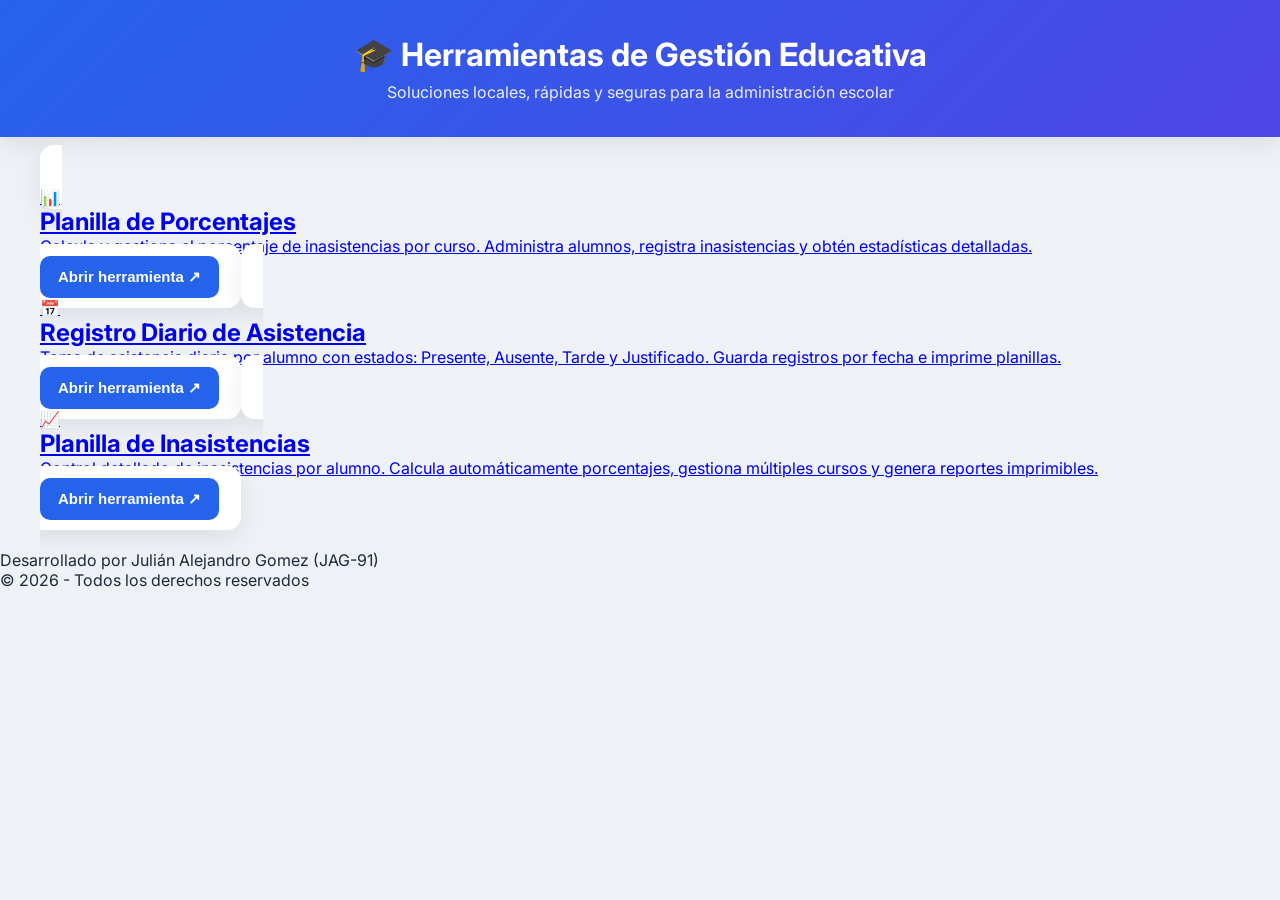
==== index.html @ 43db7c32 "update branch" ====
<!DOCTYPE html>
<html lang="es">

<head>
    <meta charset="UTF-8">
    <meta name="viewport" content="width=device-width, initial-scale=1.0">

    <title>Herramientas de Gestión Educativa</title>

    <meta name="description"
        content="Soluciones locales, rápidas y seguras para la administración escolar. Planilla de porcentajes y registro de asistencia diaria.">

    <link rel="preconnect" href="https://fonts.googleapis.com">
    <link rel="preconnect" href="https://fonts.gstatic.com" crossorigin>

    <link href="https://fonts.googleapis.com/css2?family=Inter:wght@300;400;500;600;700&display=swap"
        rel="stylesheet">

    <link rel="stylesheet" href="styles.css">
</head>

<body>

<header>

    <h1>🎓 Herramientas de Gestión Educativa</h1>

    <p class="subtitulo">Soluciones locales, rápidas y seguras para la administración escolar</p>

</header>


<main class="contenedor">

    <section class="home-grid">

        <!-- Tarjeta 1: Planilla de Porcentajes -->
        <a href="planilla-asistencia.html" class="tool-card card" aria-label="Ir a Planilla de Porcentaje de Asistencias">

            <div class="tool-icon">📊</div>

            <h2>Planilla de Porcentajes</h2>

            <p>Calcula y gestiona el porcentaje de inasistencias por curso. Administra alumnos, registra inasistencias y obtén estadísticas detalladas.</p>

            <button type="button">Abrir herramienta ↗</button>

        </a>

        <!-- Tarjeta 2: Registro Diario de Asistencia -->
        <a href="registro-asistencia.html" class="tool-card card" aria-label="Ir a Registro de Asistencia Diaria">

            <div class="tool-icon">📅</div>

            <h2>Registro Diario de Asistencia</h2>

            <p>Toma de asistencia diaria por alumno con estados: Presente, Ausente, Tarde y Justificado. Guarda registros por fecha e imprime planillas.</p>

            <button type="button">Abrir herramienta ↗</button>

        </a>

        <!-- Tarjeta 3: Planilla de Inasistencias -->
        <a href="planilla-asistencia.html" class="tool-card card" aria-label="Ir a Planilla de Inasistencias">

            <div class="tool-icon">📈</div>

            <h2>Planilla de Inasistencias</h2>

            <p>Control detallado de inasistencias por alumno. Calcula automáticamente porcentajes, gestiona múltiples cursos y genera reportes imprimibles.</p>

            <button type="button">Abrir herramienta ↗</button>

        </a>

    </section>

</main>


<footer class="footer">

    <p>Desarrollado por Julián Alejandro Gomez (JAG-91)</p>

    <p>&copy; <span id="anioActual"></span> - Todos los derechos reservados</p>

</footer>


<script>
    // Actualizar año automáticamente en el footer
    document.getElementById('anioActual').textContent = new Date().getFullYear();
</script>

</body>
</html>
---- styles.css ----
/* ===========================
   VARIABLES
=========================== */

:root{

    --color-primario:#2563eb;
    --color-primario-hover:#1d4ed8;

    --verde:#22c55e;
    --amarillo:#facc15;
    --rojo:#ef4444;

    --gris:#f3f4f6;
    --gris2:#e5e7eb;
    --texto:#1f2937;
    --blanco:#ffffff;

    --radio:14px;

    --sombra:0 8px 24px rgba(0,0,0,.08);

}

/* ===========================
   RESET
=========================== */

*{
    margin:0;
    padding:0;
    box-sizing:border-box;
}

body{

    font-family:"Inter",sans-serif;

    background:#eef2f7;

    color:var(--texto);

    min-height:100vh;

}


/* ===========================
   HEADER
=========================== */

header{

    background:linear-gradient(135deg,#2563eb,#4f46e5);

    color:white;

    padding:35px;

    text-align:center;

    box-shadow:var(--sombra);

}

header h1{

    font-size:2rem;

    margin-bottom:8px;

}

.subtitulo{

    opacity:.9;

}


/* ===========================
   CONTENEDOR
=========================== */

.contenedor{

    width:min(1200px,95%);

    margin:30px auto;

}


/* ===========================
   CARDS
=========================== */

.card{

    background:white;

    border-radius:var(--radio);

    padding:22px;

    margin-bottom:20px;

    box-shadow:var(--sombra);

}


/* ===========================
   INPUTS
=========================== */

input{

    width:100%;

    padding:12px;

    border:1px solid #d1d5db;

    border-radius:10px;

    outline:none;

    transition:.25s;

    font-size:15px;

}

input:focus{

    border-color:var(--color-primario);

    box-shadow:0 0 0 3px rgba(37,99,235,.15);

}


/* ===========================
   FORMULARIO
=========================== */

.formulario{

    display:grid;

    grid-template-columns:

    1fr
    1fr
    170px
    180px;

    gap:15px;

    margin-top:20px;

}

.campo{

    display:flex;

    flex-direction:column;

    gap:10px;

}


/* ===========================
   BOTONES
=========================== */

button{

    border:none;

    border-radius:10px;

    cursor:pointer;

    padding:12px 18px;

    font-size:15px;

    font-weight:600;

    transition:.25s;

    background:var(--color-primario);

    color:white;

}

button:hover{

    background:var(--color-primario-hover);

    transform:translateY(-2px);

}

.peligro{

    background:var(--rojo);

}

.peligro:hover{

    background:#dc2626;

}

.btnDeshacer{

    background:#8b5cf6;

}

.btnDeshacer:hover:not(:disabled){

    background:#7c3aed;

}

.btnDeshacer:disabled{

    opacity:0.5;

    cursor:not-allowed;

}


/* ===========================
   ESTADISTICAS
=========================== */

.estadisticas{

    display:grid;

    grid-template-columns:repeat(5,1fr);

    gap:20px;

    margin-bottom:25px;

}

.stat{

    background:white;

    border-radius:var(--radio);

    padding:22px;

    text-align:center;

    box-shadow:var(--sombra);

}

.tituloStat{

    display:block;

    color:#6b7280;

    margin-bottom:8px;

    font-size:14px;

}

.stat span:last-child{

    font-size:1.6rem;

    font-weight:700;

}


/* ===========================
   TABLA
=========================== */

.tablaResponsive{

    overflow:auto;

}

.botonesTabla{

    display:flex;

    gap:12px;

    align-items:center;

    margin-bottom:15px;

    flex-wrap:wrap;

}

.checkboxContenedor{

    display:flex;

    align-items:center;

    gap:8px;

    cursor:pointer;

    font-size:14px;

    font-weight:500;

}

.checkboxContenedor input[type="checkbox"]{

    width:auto;

    padding:0;

    margin:0;

    cursor:pointer;

    accent-color:var(--color-primario);

}

.colCheck{

    width:50px;

    text-align:center;

}

table input[type="checkbox"]{

    width:auto;

    padding:0;

    margin:0;

    cursor:pointer;

    accent-color:var(--color-primario);

}

tbody tr.seleccionada{

    background:#dbeafe;

}

tbody tr.seleccionada:nth-child(even){

    background:#dbeafe;

}

.oculto{

    display:none;

}

table{

    width:100%;

    border-collapse:collapse;

}

thead{

    position:sticky;

    top:0;

    z-index:5;

}

thead th{

    background:#2563eb;

    color:white;

    padding:14px;

}

tbody td{

    padding:13px;

    border-bottom:1px solid #e5e7eb;

}

tbody tr:nth-child(even){

    background:#fafafa;

}

tbody tr:hover{

    background:#edf4ff;

}

.ordenable{

    cursor:pointer;

    user-select:none;

}

.ordenable:hover{

    background:#1d4ed8;

}


/* ===========================
   PORCENTAJES
=========================== */

.porcentaje-alto{

    color:var(--verde);

    font-weight:700;

}

.porcentaje-medio{

    color:#ca8a04;

    font-weight:700;

}

.porcentaje-bajo{

    color:var(--rojo);

    font-weight:700;

}


/* ===========================
   ACCIONES
=========================== */

.acciones{

    display:flex;

    gap:15px;

    flex-wrap:wrap;

    justify-content:center;

    margin-top:25px;

}

.herramientas{

    display:flex;

    gap:18px;

    align-items:end;

    justify-content:space-between;

}

.selectorPlanilla,
.accionesPlanilla{

    display:flex;

    gap:10px;

    align-items:end;

    flex-wrap:wrap;

}

.selectorPlanilla label{

    width:100%;

    font-weight:600;

}

select{

    padding:12px;

    border:1px solid #d1d5db;

    border-radius:10px;

    background:white;

    font-size:15px;

}

.selectorPlanilla input{

    width:210px;

}

.accionesPlanilla button{

    white-space:nowrap;

}


/* ===========================
   BOTÓN DE REGISTRO EN HEADER
=========================== */

.acciones-header{

    display:flex;

    justify-content:center;

    gap:15px;

    margin-top:15px;

}

.btn-registro{

    display:inline-block;

    background:var(--verde);

    color:white;

    text-decoration:none;

    padding:10px 20px;

    border-radius:10px;

    font-weight:600;

    font-size:14px;

    transition:.25s;

    box-shadow:var(--sombra);

}

.btn-registro:hover{

    background:#16a34a;

    transform:translateY(-2px);

    box-shadow:0 10px 28px rgba(0,0,0,0.12);

}

@media(max-width:600px){

    .acciones-header{

        flex-direction:column;

        align-items:center;

    }

    .btn-registro{

        width:100%;

        text-align:center;

    }

}


/* ===========================
   MODAL
=========================== */

.modal{

    position:fixed;

    inset:0;

    background:rgba(0,0,0,.45);

    display:flex;

    justify-content:center;

    align-items:center;

    z-index:999;

}

.oculto{

    display:none;

}

.modalContenido{

    width:400px;

    max-width:95%;

    background:white;

    border-radius:16px;

    padding:25px;

    display:flex;

    flex-direction:column;

    gap:15px;

    animation:aparecer .25s ease;

}

.modalBotones{

    display:flex;

    gap:12px;

    justify-content:flex-end;

}


/* ===========================
   TOAST
=========================== */

.toast{

    position:fixed;

    bottom:30px;

    right:30px;

    background:#111827;

    color:white;

    padding:14px 20px;

    border-radius:10px;

    opacity:0;

    pointer-events:none;

    transition:.35s;

    box-shadow:var(--sombra);

}

.toast.mostrar{

    opacity:1;

}


/* ===========================
   BOTONES DE TABLA
=========================== */

.btnEditar{

    background:#10b981;

    margin-right:6px;

}

.btnEditar:hover{

    background:#059669;

}

.btnEliminar{

    background:#ef4444;

}

.btnEliminar:hover{

    background:#dc2626;

}


/* ===========================
   ANIMACIONES
=========================== */

@keyframes aparecer{

    from{

        transform:translateY(25px);

        opacity:0;

    }

    to{

        transform:translateY(0);

        opacity:1;

    }

}


/* ===========================
   RESPONSIVE
=========================== */

@media(max-width:900px){

    .herramientas{

        align-items:stretch;

        flex-direction:column;

    }

    .formulario{

        grid-template-columns:1fr;

    }

    .estadisticas{

        grid-template-columns:1fr 1fr;

    }

    .botonesTabla{

        flex-direction:column;

        align-items:stretch;

    }

}

@media(max-width:600px){

    header h1{

        font-size:1.5rem;

    }

    .estadisticas{

        grid-template-columns:1fr;

    }

    table{

        font-size:14px;

    }

    button{

        width:100%;

    }

    .acciones{

        flex-direction:column;

    }

    .selectorPlanilla,
    .accionesPlanilla{

        align-items:stretch;

        flex-direction:column;

    }

    .selectorPlanilla input,
    .selectorPlanilla select{

        width:100%;

    }

    .botonesTabla{

        flex-direction:column;

    }

    .checkboxContenedor{

        width:100%;

    }

}

/* ===========================
   REGISTRO DE ASISTENCIA - ESTILOS
=========================== */

.navegacion{

    padding:15px 22px;

}

.btn-volver{

    display:inline-block;

    text-decoration:none;

    color:var(--color-primario);

    font-weight:600;

    font-size:15px;

    transition:.25s;

}

.btn-volver:hover{

    color:var(--color-primario-hover);

    transform:translateX(-3px);

}

.registro-form{

    grid-template-columns:1fr 1fr;

}

.info-dia{

    display:flex;

    gap:25px;

    flex-wrap:wrap;

    justify-content:flex-start;

}

.info-item{

    display:flex;

    gap:8px;

    align-items:center;

}

.info-label{

    font-weight:600;

    color:#6b7280;

}

.selector-estados{

    display:flex;

    gap:6px;

    flex-wrap:wrap;

}

.btn-estado{

    border:none;

    border-radius:8px;

    cursor:pointer;

    padding:8px 12px;

    font-size:14px;

    font-weight:500;

    transition:.25s;

    background:#f3f4f6;

    color:#6b7280;

    opacity:0.6;

}

.btn-estado:hover{

    opacity:1;

    transform:translateY(-1px);

}

.btn-estado.activo{

    opacity:1;

    box-shadow:0 2px 8px rgba(0,0,0,0.15);

}

.estado-presente.activo{

    background:var(--verde);

    color:white;

}

.estado-ausente.activo{

    background:var(--rojo);

    color:white;

}

.estado-tarde.activo{

    background:var(--amarillo);

    color:#1f2937;

}

.estado-justificado.activo{

    background:var(--color-primario);

    color:white;

}

.btn-secundario{

    background:#6b7280;

}

.btn-secundario:hover{

    background:#4b5563;

}

.btn-peligro{

    background:#ef4444;

}

.btn-peligro:hover{

    background:#dc2626;

}

@media(max-width:600px){

    .registro-form{

        grid-template-columns:1fr;

    }

    .info-dia{

        flex-direction:column;

        gap:12px;

    }

    .selector-estados{

        gap:4px;

    }

    .btn-estado{

        padding:6px 10px;

        font-size:13px;

    }

}

@media print{

    body{

        background:white;

    }

    header{

        color:#111827;

        background:white;

        box-shadow:none;

        padding:15px;

    }

    /* Ocultación agresiva - NO imprimir UI */
    .card:not(.tablaCard):not(.impresion-registro-contenedor):not(.impresion-contenedor),
    .estadisticas,
    .tablaCard td:last-child,
    .tablaCard th:last-child,
    .toast,
    button,
    input[type="text"],
    input[type="number"],
    input[type="search"],
    input[type="date"],
    textarea,
    .modal,
    .selectorPlanilla,
    .accionesPlanilla,
    .botonesTabla,
    .formulario,
    .checkboxContenedor,
    #buscarAlumno,
    .navegacion,
    #tablaAsistencia,
    #tablaAsistenciaDiaria,
    #impresionContenido,
    #impresionContenidoDiario{

        display:none !important;

    }

    .contenedor{

        width:100%;

        margin:0;

    }

    .tablaCard{

        box-shadow:none;

        padding:0;

    }

    /* Print header styles */
    .impresion-contenedor{
        display:block;
        width:100%;
    }
    .impresion-encabezado{
        text-align:left;
        padding:12px 0 18px 0;
        border-bottom:2px solid #111827;
        margin-bottom:12px;
        display:flex;
        align-items:center;
        gap:15px;
    }
    .impresion-encabezado img,
    .print-logo{
        max-height:72px;
        display:inline-block;
        vertical-align:middle;
    }
    .impresion-encabezado .datos{
        display:inline-block;
        vertical-align:middle;
    }
    /* Make table full width in print */
    .tablaCard table,
    .tabla-registro-print{
        width:100%;
        border-collapse:collapse;
        font-size:12px;
    }
    .tablaCard thead th,
    .tabla-registro-print thead th{
        background:#2563eb !important;
        -webkit-print-color-adjust:exact;
        print-color-adjust:exact;
        color:white !important;
        padding:8px;
        font-weight:bold;
        text-transform:uppercase;
    }
    .tablaCard tbody td,
    .tabla-registro-print tbody td{
        padding:8px;
        border:1px solid #e5e7eb;
    }
    .tabla-registro-print tr{
        page-break-inside:avoid;
    }
    footer.print-footer,
    .print-footer{
        margin-top:18px;
        display:block;
        text-align:left;
        font-size:12px;
    }
    .firma-box{
        text-align:center;
        width:250px;
        margin-top:40px;
    }
    .firma-box p{
        margin:5px 0;
        font-size:10pt;
    }
    
    /* Registro de asistencia diaria - Print styles */
    .impresion-registro-contenedor{
        display:block;
        width:100%;
    }
    .titulo-registro-print{
        font-size:14pt;
        text-align:center;
        margin:15px 0;
        text-decoration:underline;
    }
    .observaciones-print{
        margin-top:15px;
        font-size:11pt;
        min-height:40px;
    }
    
    /* Estados con colores sutiles legibles en B/N */
    .estado-presente{ color:#006400; font-weight:bold; }
    .estado-ausente{ color:#8b0000; font-weight:bold; }
    .estado-tarde{ color:#b8860b; font-weight:bold; }
    .estado-justificado{ color:#00008b; font-weight:bold; }
    
    @page{ margin:20mm; }



/* Estilos para gestión de listas */
.gestion-listas {
    display: flex;
    flex-direction: column;
    gap: 15px;
}

.botones-gestion {
    display: flex;
    gap: 10px;
    flex-wrap: wrap;
}

.datos-planilla-form {
    display: grid;
    grid-template-columns: repeat(auto-fit, minmax(200px, 1fr));
    gap: 15px;
    align-items: end;
}

.btn-primario {
    background: var(--color-primario);
    color: white;
    border: none;
    padding: 10px 20px;
    border-radius: 8px;
    cursor: pointer;
    font-weight: 500;
    transition: background 0.3s;
}

.btn-primario:hover {
    background: var(--color-primario-hover);
}

@media print {
    body * {
        visibility: hidden;
    }

    #impresionRegistroContenido,
    #impresionRegistroContenido * {
        visibility: visible;
    }

    #impresionRegistroContenido {
        position: absolute;
        left: 0;
        top: 0;
        width: 100%;
        margin: 0;
        padding: 10mm;
        background: white;
        color: black;
    }

    .datos-planilla,
    .gestion-listas,
    .navegacion,
    .info-dia,
    #tablaAsistencia,
    #tablaAsistenciaDiaria,
    #impresionContenido,
    #impresionContenidoDiario,
    header,
    footer,
    .modal,
    .toast {
        display: none !important;
    }

    .impresion-encabezado {
        display: flex;
        align-items: center;
        border-bottom: 2px solid #333;
        padding-bottom: 10px;
        margin-bottom: 15px;
    }

    .print-logo {
        max-height: 80px;
        width: auto;
        margin-right: 15px;
    }

    .titulo-registro-print {
        text-align: center;
        font-size: 14pt;
        margin: 10px 0 20px 0;
        text-decoration: underline;
    }

    .tabla-registro-print {
        width: 100%;
        border-collapse: collapse;
        font-size: 12px;
        margin-bottom: 20px;
    }

    .tabla-registro-print th,
    .tabla-registro-print td {
        border: 1px solid #ccc;
        padding: 8px;
        text-align: left;
    }

    .tabla-registro-print th {
        background-color: #f0f0f0 !important;
        font-weight: bold;
        -webkit-print-color-adjust: exact;
        print-color-adjust: exact;
    }

    .tabla-registro-print tr {
        page-break-inside: avoid;
    }

    .observaciones-print {
        margin-top: 15px;
        font-size: 11pt;
        min-height: 40px;
    }

    .print-footer {
        margin-top: 40px;
        display: flex;
        justify-content: flex-end;
    }

    .firma-box {
        text-align: center;
        width: 250px;
    }

    .firma-box p {
        margin: 5px 0;
        font-size: 10pt;
    }

    @page {
        margin: 20mm;
    }
}

/* ===========================
   HOME GRID - Para la página principal
=========================== */

.home-grid {
    display: grid;
    grid-template-columns: repeat(auto-fit, minmax(300px, 1fr));
    gap: 25px;
    margin-top: 20px;
}

.tool-card {
    background: white;
    border-radius: var(--radio);
    padding: 28px;
    text-decoration: none;
    color: inherit;
    box-shadow: var(--sombra);
    transition: transform 0.25s ease, box-shadow 0.25s ease;
    display: flex;
    flex-direction: column;
    align-items: center;
    text-align: center;
}

.tool-card:hover {
    transform: translateY(-4px);
    box-shadow: 0 12px 32px rgba(0, 0, 0, .12);
}

.tool-icon {
    font-size: 3rem;
    margin-bottom: 16px;
}

.tool-card h2 {
    font-size: 1.4rem;
    margin-bottom: 12px;
    color: var(--color-primario);
}

.tool-card p {
    font-size: 0.95rem;
    color: #6b7280;
    line-height: 1.6;
    margin-bottom: 20px;
}

.tool-card button {
    background: var(--color-primario);
    color: white;
    border: none;
    padding: 12px 24px;
    border-radius: 10px;
    font-size: 14px;
    font-weight: 600;
    cursor: pointer;
    transition: background 0.25s ease;
}

.tool-card button:hover {
    background: var(--color-primario-hover);
}

/* ===========================
   FOOTER - Pie de página
=========================== */

.footer {
    background: var(--gris);
    padding: 25px;
    text-align: center;
    margin-top: 40px;
}

.footer p {
    margin: 8px 0;
    color: #6b7280;
    font-size: 14px;
}

/* ===========================
   RESPONSIVE PARA HOME
=========================== */

@media (max-width: 600px) {
    .home-grid {
        grid-template-columns: 1fr;
    }
    
    .tool-card {
        padding: 22px;
    }
    
    .tool-icon {
        font-size: 2.5rem;
    }
    
    .tool-card h2 {
        font-size: 1.2rem;
    }
}
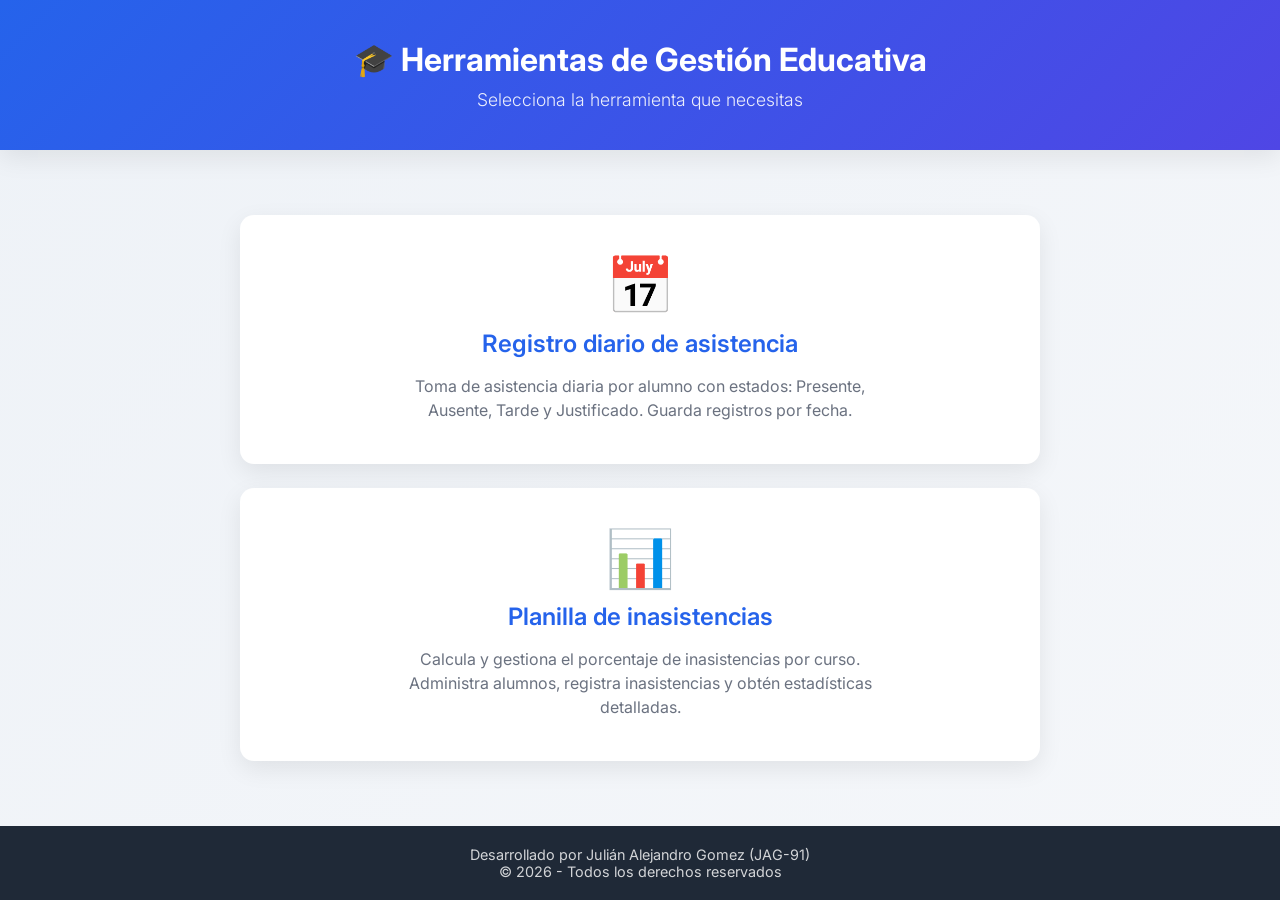
==== commit 619e1452: "update branch" ====
--- a/index.html
+++ b/index.html
@@ -8,7 +8,7 @@
     <title>Herramientas de Gestión Educativa</title>
 
     <meta name="description"
-        content="Soluciones locales, rápidas y seguras para la administración escolar. Planilla de porcentajes y registro de asistencia diaria.">
+        content="Soluciones locales, rápidas y seguras para la administración escolar. Registro diario y planilla de inasistencias.">
 
     <link rel="preconnect" href="https://fonts.googleapis.com">
     <link rel="preconnect" href="https://fonts.gstatic.com" crossorigin>
@@ -16,76 +16,203 @@
     <link href="https://fonts.googleapis.com/css2?family=Inter:wght@300;400;500;600;700&display=swap"
         rel="stylesheet">
 
-    <link rel="stylesheet" href="styles.css">
+    <style>
+        /* ===========================
+           VARIABLES
+        =========================== */
+        :root {
+            --color-primario: #2563eb;
+            --color-primario-hover: #1d4ed8;
+            --verde: #22c55e;
+            --texto: #1f2937;
+            --blanco: #ffffff;
+            --radio: 14px;
+            --sombra: 0 8px 24px rgba(0, 0, 0, .08);
+        }
+
+        /* ===========================
+           RESET
+        =========================== */
+        * {
+            margin: 0;
+            padding: 0;
+            box-sizing: border-box;
+        }
+
+        body {
+            font-family: "Inter", sans-serif;
+            background: linear-gradient(135deg, #eef2f7 0%, #f5f7fa 100%);
+            color: var(--texto);
+            min-height: 100vh;
+            display: flex;
+            flex-direction: column;
+        }
+
+        /* ===========================
+           HEADER
+        =========================== */
+        header {
+            background: linear-gradient(135deg, #2563eb, #4f46e5);
+            color: white;
+            padding: 40px 20px;
+            text-align: center;
+            box-shadow: var(--sombra);
+        }
+
+        header h1 {
+            font-size: 2rem;
+            margin-bottom: 10px;
+            font-weight: 700;
+        }
+
+        header p {
+            font-size: 1.1rem;
+            opacity: 0.9;
+            font-weight: 300;
+        }
+
+        /* ===========================
+           CONTENEDOR PRINCIPAL
+        =========================== */
+        main {
+            flex: 1;
+            display: flex;
+            align-items: center;
+            justify-content: center;
+            padding: 40px 20px;
+        }
+
+        .contenedor-principal {
+            width: 100%;
+            max-width: 800px;
+            display: flex;
+            flex-direction: column;
+            gap: 24px;
+        }
+
+        /* ===========================
+           BOTONES GRANDES
+        =========================== */
+        .btn-grande {
+            display: flex;
+            flex-direction: column;
+            align-items: center;
+            justify-content: center;
+            gap: 16px;
+            padding: 40px 30px;
+            background: white;
+            border-radius: var(--radio);
+            text-decoration: none;
+            color: var(--texto);
+            box-shadow: var(--sombra);
+            transition: all 0.3s ease;
+            border: 2px solid transparent;
+            cursor: pointer;
+        }
+
+        .btn-grande:hover {
+            transform: translateY(-4px);
+            box-shadow: 0 12px 32px rgba(37, 99, 235, 0.15);
+            border-color: var(--color-primario);
+        }
+
+        .btn-grande .icono {
+            font-size: 3.5rem;
+            line-height: 1;
+        }
+
+        .btn-grande h2 {
+            font-size: 1.5rem;
+            font-weight: 600;
+            color: var(--color-primario);
+            text-align: center;
+        }
+
+        .btn-grande p {
+            font-size: 1rem;
+            color: #6b7280;
+            text-align: center;
+            line-height: 1.5;
+            max-width: 500px;
+        }
+
+        /* ===========================
+           FOOTER
+        =========================== */
+        footer {
+            background: #1f2937;
+            color: white;
+            padding: 20px;
+            text-align: center;
+            font-size: 0.9rem;
+        }
+
+        footer p {
+            opacity: 0.8;
+        }
+
+        /* ===========================
+           RESPONSIVE
+        =========================== */
+        @media (max-width: 600px) {
+            header h1 {
+                font-size: 1.5rem;
+            }
+
+            header p {
+                font-size: 1rem;
+            }
+
+            .btn-grande {
+                padding: 30px 20px;
+            }
+
+            .btn-grande .icono {
+                font-size: 2.5rem;
+            }
+
+            .btn-grande h2 {
+                font-size: 1.2rem;
+            }
+
+            .btn-grande p {
+                font-size: 0.9rem;
+            }
+        }
+    </style>
 </head>
 
 <body>
 
 <header>
-
     <h1>🎓 Herramientas de Gestión Educativa</h1>
-
-    <p class="subtitulo">Soluciones locales, rápidas y seguras para la administración escolar</p>
-
+    <p>Selecciona la herramienta que necesitas</p>
 </header>
 
-
-<main class="contenedor">
-
-    <section class="home-grid">
-
-        <!-- Tarjeta 1: Planilla de Porcentajes -->
-        <a href="planilla-asistencia.html" class="tool-card card" aria-label="Ir a Planilla de Porcentaje de Asistencias">
-
-            <div class="tool-icon">📊</div>
-
-            <h2>Planilla de Porcentajes</h2>
-
+<main>
+    <div class="contenedor-principal">
+
+        <!-- Botón 1: Registro diario de asistencia -->
+        <a href="asistencia.html?modo=registro" class="btn-grande" aria-label="Ir a Registro diario de asistencia">
+            <div class="icono">📅</div>
+            <h2>Registro diario de asistencia</h2>
+            <p>Toma de asistencia diaria por alumno con estados: Presente, Ausente, Tarde y Justificado. Guarda registros por fecha.</p>
+        </a>
+
+        <!-- Botón 2: Planilla de inasistencias -->
+        <a href="asistencia.html?modo=planilla" class="btn-grande" aria-label="Ir a Planilla de inasistencias">
+            <div class="icono">📊</div>
+            <h2>Planilla de inasistencias</h2>
             <p>Calcula y gestiona el porcentaje de inasistencias por curso. Administra alumnos, registra inasistencias y obtén estadísticas detalladas.</p>
-
-            <button type="button">Abrir herramienta ↗</button>
-
         </a>
 
-        <!-- Tarjeta 2: Registro Diario de Asistencia -->
-        <a href="registro-asistencia.html" class="tool-card card" aria-label="Ir a Registro de Asistencia Diaria">
-
-            <div class="tool-icon">📅</div>
-
-            <h2>Registro Diario de Asistencia</h2>
-
-            <p>Toma de asistencia diaria por alumno con estados: Presente, Ausente, Tarde y Justificado. Guarda registros por fecha e imprime planillas.</p>
-
-            <button type="button">Abrir herramienta ↗</button>
-
-        </a>
-
-        <!-- Tarjeta 3: Planilla de Inasistencias -->
-        <a href="planilla-asistencia.html" class="tool-card card" aria-label="Ir a Planilla de Inasistencias">
-
-            <div class="tool-icon">📈</div>
-
-            <h2>Planilla de Inasistencias</h2>
-
-            <p>Control detallado de inasistencias por alumno. Calcula automáticamente porcentajes, gestiona múltiples cursos y genera reportes imprimibles.</p>
-
-            <button type="button">Abrir herramienta ↗</button>
-
-        </a>
-
-    </section>
-
+    </div>
 </main>
 
-
-<footer class="footer">
-
+<footer>
     <p>Desarrollado por Julián Alejandro Gomez (JAG-91)</p>
-
     <p>&copy; <span id="anioActual"></span> - Todos los derechos reservados</p>
-
 </footer>
-
 
 <script>
     // Actualizar año automáticamente en el footer
@@ -93,4 +220,4 @@
 </script>
 
 </body>
-</html>+</html>
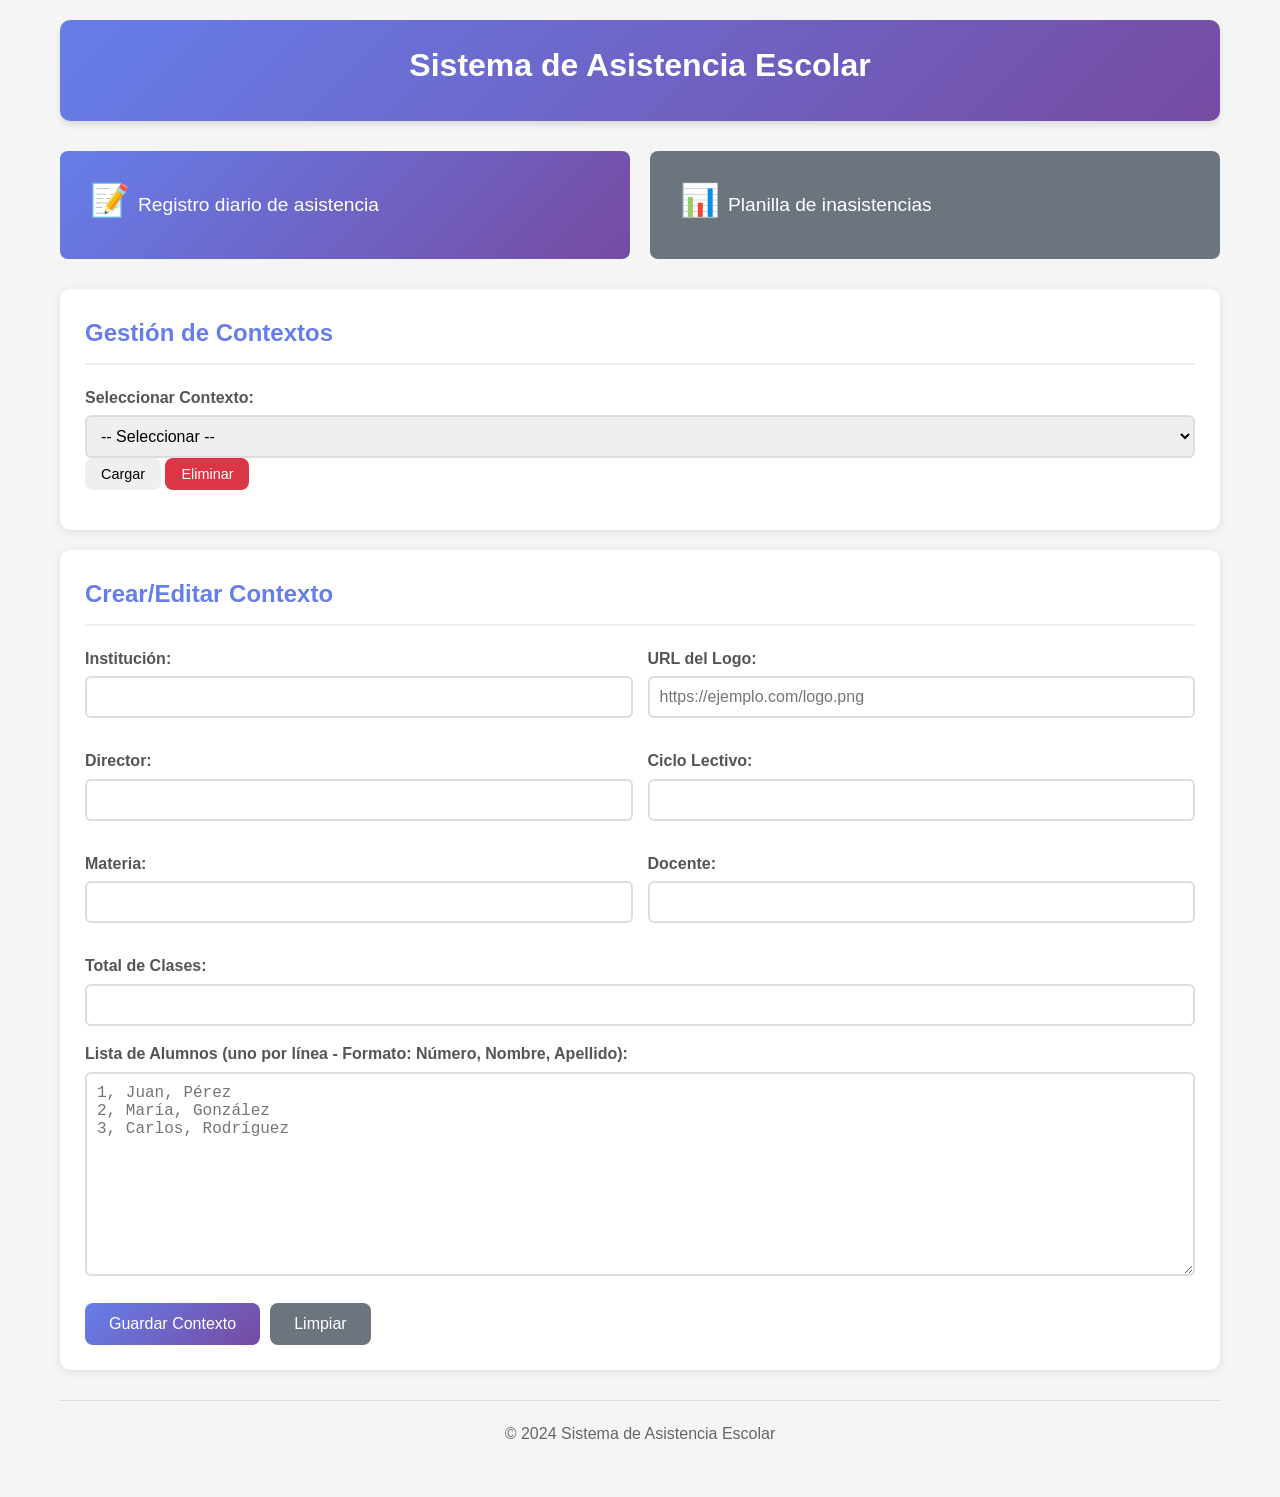
==== commit 473a1bbd: "Title: Implement system for attendance management with context handling and printing Key features im" ====
--- a/index.html
+++ b/index.html
@@ -1,223 +1,122 @@
 <!DOCTYPE html>
 <html lang="es">
-
 <head>
     <meta charset="UTF-8">
     <meta name="viewport" content="width=device-width, initial-scale=1.0">
+    <title>Sistema de Asistencia Escolar</title>
+    <link rel="stylesheet" href="styles.css">
+</head>
+<body>
+    <div class="container">
+        <header>
+            <h1>Sistema de Asistencia Escolar</h1>
+        </header>
 
-    <title>Herramientas de Gestión Educativa</title>
+        <main>
+            <div class="menu-principal">
+                <button id="btn-registro-diario" class="btn-primary">
+                    <span class="icon">📝</span>
+                    Registro diario de asistencia
+                </button>
+                <button id="btn-planilla-inasistencias" class="btn-secondary">
+                    <span class="icon">📊</span>
+                    Planilla de inasistencias
+                </button>
+            </div>
 
-    <meta name="description"
-        content="Soluciones locales, rápidas y seguras para la administración escolar. Registro diario y planilla de inasistencias.">
+            <section id="contexto-section" class="card">
+                <h2>Gestión de Contextos</h2>
+                
+                <div class="form-group">
+                    <label for="selector-contextos">Seleccionar Contexto:</label>
+                    <select id="selector-contextos">
+                        <option value="">-- Seleccionar --</option>
+                    </select>
+                    <button id="btn-cargar-contexto" class="btn-small">Cargar</button>
+                    <button id="btn-eliminar-contexto" class="btn-small btn-danger">Eliminar</button>
+                </div>
 
-    <link rel="preconnect" href="https://fonts.googleapis.com">
-    <link rel="preconnect" href="https://fonts.gstatic.com" crossorigin>
+                <div id="info-contexto" class="info-box" style="display: none;">
+                    <h3>Contexto Actual</h3>
+                    <p><strong>Institución:</strong> <span id="info-institucion"></span></p>
+                    <p><strong>Materia:</strong> <span id="info-materia"></span></p>
+                    <p><strong>Docente:</strong> <span id="info-docente"></span></p>
+                    <p><strong>Ciclo Lectivo:</strong> <span id="info-ciclo"></span></p>
+                    <p><strong>Total Clases:</strong> <span id="info-total-clases"></span></p>
+                </div>
+            </section>
 
-    <link href="https://fonts.googleapis.com/css2?family=Inter:wght@300;400;500;600;700&display=swap"
-        rel="stylesheet">
+            <section id="formulario-contexto" class="card">
+                <h2>Crear/Editar Contexto</h2>
+                <form id="form-contexto">
+                    <div class="form-row">
+                        <div class="form-group">
+                            <label for="institucion">Institución:</label>
+                            <input type="text" id="institucion" required>
+                        </div>
+                        <div class="form-group">
+                            <label for="logo-url">URL del Logo:</label>
+                            <input type="url" id="logo-url" placeholder="https://ejemplo.com/logo.png">
+                        </div>
+                    </div>
 
-    <style>
-        /* ===========================
-           VARIABLES
-        =========================== */
-        :root {
-            --color-primario: #2563eb;
-            --color-primario-hover: #1d4ed8;
-            --verde: #22c55e;
-            --texto: #1f2937;
-            --blanco: #ffffff;
-            --radio: 14px;
-            --sombra: 0 8px 24px rgba(0, 0, 0, .08);
-        }
+                    <div class="form-row">
+                        <div class="form-group">
+                            <label for="director">Director:</label>
+                            <input type="text" id="director" required>
+                        </div>
+                        <div class="form-group">
+                            <label for="ciclo-lectivo">Ciclo Lectivo:</label>
+                            <input type="text" id="ciclo-lectivo" required>
+                        </div>
+                    </div>
 
-        /* ===========================
-           RESET
-        =========================== */
-        * {
-            margin: 0;
-            padding: 0;
-            box-sizing: border-box;
-        }
+                    <div class="form-row">
+                        <div class="form-group">
+                            <label for="materia">Materia:</label>
+                            <input type="text" id="materia" required>
+                        </div>
+                        <div class="form-group">
+                            <label for="docente">Docente:</label>
+                            <input type="text" id="docente" required>
+                        </div>
+                    </div>
 
-        body {
-            font-family: "Inter", sans-serif;
-            background: linear-gradient(135deg, #eef2f7 0%, #f5f7fa 100%);
-            color: var(--texto);
-            min-height: 100vh;
-            display: flex;
-            flex-direction: column;
-        }
+                    <div class="form-group">
+                        <label for="total-clases">Total de Clases:</label>
+                        <input type="number" id="total-clases" min="1" required>
+                    </div>
 
-        /* ===========================
-           HEADER
-        =========================== */
-        header {
-            background: linear-gradient(135deg, #2563eb, #4f46e5);
-            color: white;
-            padding: 40px 20px;
-            text-align: center;
-            box-shadow: var(--sombra);
-        }
+                    <div class="form-group">
+                        <label for="lista-alumnos">Lista de Alumnos (uno por línea - Formato: Número, Nombre, Apellido):</label>
+                        <textarea id="lista-alumnos" rows="10" placeholder="1, Juan, Pérez&#10;2, María, González&#10;3, Carlos, Rodríguez" required></textarea>
+                    </div>
 
-        header h1 {
-            font-size: 2rem;
-            margin-bottom: 10px;
-            font-weight: 700;
-        }
+                    <div class="form-actions">
+                        <button type="submit" class="btn-primary">Guardar Contexto</button>
+                        <button type="reset" class="btn-secondary">Limpiar</button>
+                    </div>
+                </form>
+            </section>
+        </main>
 
-        header p {
-            font-size: 1.1rem;
-            opacity: 0.9;
-            font-weight: 300;
-        }
+        <!-- Modal de Observaciones -->
+        <div id="modal-observaciones" class="modal" style="display: none;">
+            <div class="modal-content">
+                <h3>Agregar Observaciones</h3>
+                <textarea id="texto-observaciones" rows="5" placeholder="Ingrese las observaciones que aparecerán en la impresión..."></textarea>
+                <div class="modal-actions">
+                    <button id="btn-cancelar-observaciones" class="btn-secondary">Cancelar</button>
+                    <button id="btn-imprimir-con-observaciones" class="btn-primary">Imprimir</button>
+                </div>
+            </div>
+        </div>
 
-        /* ===========================
-           CONTENEDOR PRINCIPAL
-        =========================== */
-        main {
-            flex: 1;
-            display: flex;
-            align-items: center;
-            justify-content: center;
-            padding: 40px 20px;
-        }
+        <footer>
+            <p>&copy; 2024 Sistema de Asistencia Escolar</p>
+        </footer>
+    </div>
 
-        .contenedor-principal {
-            width: 100%;
-            max-width: 800px;
-            display: flex;
-            flex-direction: column;
-            gap: 24px;
-        }
-
-        /* ===========================
-           BOTONES GRANDES
-        =========================== */
-        .btn-grande {
-            display: flex;
-            flex-direction: column;
-            align-items: center;
-            justify-content: center;
-            gap: 16px;
-            padding: 40px 30px;
-            background: white;
-            border-radius: var(--radio);
-            text-decoration: none;
-            color: var(--texto);
-            box-shadow: var(--sombra);
-            transition: all 0.3s ease;
-            border: 2px solid transparent;
-            cursor: pointer;
-        }
-
-        .btn-grande:hover {
-            transform: translateY(-4px);
-            box-shadow: 0 12px 32px rgba(37, 99, 235, 0.15);
-            border-color: var(--color-primario);
-        }
-
-        .btn-grande .icono {
-            font-size: 3.5rem;
-            line-height: 1;
-        }
-
-        .btn-grande h2 {
-            font-size: 1.5rem;
-            font-weight: 600;
-            color: var(--color-primario);
-            text-align: center;
-        }
-
-        .btn-grande p {
-            font-size: 1rem;
-            color: #6b7280;
-            text-align: center;
-            line-height: 1.5;
-            max-width: 500px;
-        }
-
-        /* ===========================
-           FOOTER
-        =========================== */
-        footer {
-            background: #1f2937;
-            color: white;
-            padding: 20px;
-            text-align: center;
-            font-size: 0.9rem;
-        }
-
-        footer p {
-            opacity: 0.8;
-        }
-
-        /* ===========================
-           RESPONSIVE
-        =========================== */
-        @media (max-width: 600px) {
-            header h1 {
-                font-size: 1.5rem;
-            }
-
-            header p {
-                font-size: 1rem;
-            }
-
-            .btn-grande {
-                padding: 30px 20px;
-            }
-
-            .btn-grande .icono {
-                font-size: 2.5rem;
-            }
-
-            .btn-grande h2 {
-                font-size: 1.2rem;
-            }
-
-            .btn-grande p {
-                font-size: 0.9rem;
-            }
-        }
-    </style>
-</head>
-
-<body>
-
-<header>
-    <h1>🎓 Herramientas de Gestión Educativa</h1>
-    <p>Selecciona la herramienta que necesitas</p>
-</header>
-
-<main>
-    <div class="contenedor-principal">
-
-        <!-- Botón 1: Registro diario de asistencia -->
-        <a href="asistencia.html?modo=registro" class="btn-grande" aria-label="Ir a Registro diario de asistencia">
-            <div class="icono">📅</div>
-            <h2>Registro diario de asistencia</h2>
-            <p>Toma de asistencia diaria por alumno con estados: Presente, Ausente, Tarde y Justificado. Guarda registros por fecha.</p>
-        </a>
-
-        <!-- Botón 2: Planilla de inasistencias -->
-        <a href="asistencia.html?modo=planilla" class="btn-grande" aria-label="Ir a Planilla de inasistencias">
-            <div class="icono">📊</div>
-            <h2>Planilla de inasistencias</h2>
-            <p>Calcula y gestiona el porcentaje de inasistencias por curso. Administra alumnos, registra inasistencias y obtén estadísticas detalladas.</p>
-        </a>
-
-    </div>
-</main>
-
-<footer>
-    <p>Desarrollado por Julián Alejandro Gomez (JAG-91)</p>
-    <p>&copy; <span id="anioActual"></span> - Todos los derechos reservados</p>
-</footer>
-
-<script>
-    // Actualizar año automáticamente en el footer
-    document.getElementById('anioActual').textContent = new Date().getFullYear();
-</script>
-
+    <script src="app.js"></script>
 </body>
 </html>
--- a/styles.css
+++ b/styles.css
@@ -0,0 +1,587 @@
+/* ========================================
+   ESTILOS GENERALES
+   ======================================== */
+
+* {
+    margin: 0;
+    padding: 0;
+    box-sizing: border-box;
+}
+
+body {
+    font-family: 'Segoe UI', Tahoma, Geneva, Verdana, sans-serif;
+    line-height: 1.6;
+    color: #333;
+    background-color: #f5f5f5;
+}
+
+.container {
+    max-width: 1200px;
+    margin: 0 auto;
+    padding: 20px;
+}
+
+/* ========================================
+   HEADER
+   ======================================== */
+
+header {
+    text-align: center;
+    margin-bottom: 30px;
+    padding: 20px;
+    background: linear-gradient(135deg, #667eea 0%, #764ba2 100%);
+    color: white;
+    border-radius: 10px;
+    box-shadow: 0 4px 6px rgba(0, 0, 0, 0.1);
+}
+
+header h1 {
+    font-size: 2rem;
+    margin-bottom: 10px;
+}
+
+/* ========================================
+   BOTONES
+   ======================================== */
+
+.btn-primary,
+.btn-secondary,
+.btn-small,
+.btn-danger {
+    padding: 12px 24px;
+    border: none;
+    border-radius: 8px;
+    cursor: pointer;
+    font-size: 1rem;
+    transition: all 0.3s ease;
+    display: inline-flex;
+    align-items: center;
+    gap: 8px;
+}
+
+.btn-primary {
+    background: linear-gradient(135deg, #667eea 0%, #764ba2 100%);
+    color: white;
+}
+
+.btn-primary:hover {
+    transform: translateY(-2px);
+    box-shadow: 0 4px 12px rgba(102, 126, 234, 0.4);
+}
+
+.btn-secondary {
+    background: #6c757d;
+    color: white;
+}
+
+.btn-secondary:hover {
+    background: #5a6268;
+}
+
+.btn-small {
+    padding: 8px 16px;
+    font-size: 0.9rem;
+}
+
+.btn-danger {
+    background: #dc3545;
+    color: white;
+}
+
+.btn-danger:hover {
+    background: #c82333;
+}
+
+/* ========================================
+   MENU PRINCIPAL
+   ======================================== */
+
+.menu-principal {
+    display: grid;
+    grid-template-columns: repeat(auto-fit, minmax(280px, 1fr));
+    gap: 20px;
+    margin-bottom: 30px;
+}
+
+.menu-principal button {
+    padding: 30px;
+    font-size: 1.2rem;
+    text-align: center;
+}
+
+.menu-principal .icon {
+    font-size: 2rem;
+    display: block;
+    margin-bottom: 10px;
+}
+
+/* ========================================
+   CARDS / SECCIONES
+   ======================================== */
+
+.card {
+    background: white;
+    padding: 25px;
+    border-radius: 10px;
+    box-shadow: 0 2px 10px rgba(0, 0, 0, 0.1);
+    margin-bottom: 20px;
+}
+
+.card h2 {
+    color: #667eea;
+    margin-bottom: 20px;
+    padding-bottom: 10px;
+    border-bottom: 2px solid #eee;
+}
+
+/* ========================================
+   FORMULARIOS
+   ======================================== */
+
+.form-group {
+    margin-bottom: 15px;
+}
+
+.form-group label {
+    display: block;
+    margin-bottom: 5px;
+    font-weight: 600;
+    color: #555;
+}
+
+.form-group input,
+.form-group select,
+.form-group textarea {
+    width: 100%;
+    padding: 10px;
+    border: 2px solid #ddd;
+    border-radius: 6px;
+    font-size: 1rem;
+    transition: border-color 0.3s ease;
+}
+
+.form-group input:focus,
+.form-group select:focus,
+.form-group textarea:focus {
+    outline: none;
+    border-color: #667eea;
+}
+
+.form-row {
+    display: grid;
+    grid-template-columns: repeat(auto-fit, minmax(250px, 1fr));
+    gap: 15px;
+    margin-bottom: 15px;
+}
+
+.form-actions {
+    display: flex;
+    gap: 10px;
+    margin-top: 20px;
+}
+
+/* ========================================
+   INFO BOX
+   ======================================== */
+
+.info-box {
+    background: #f8f9fa;
+    padding: 15px;
+    border-radius: 8px;
+    border-left: 4px solid #667eea;
+    margin-top: 15px;
+}
+
+.info-box h3 {
+    color: #667eea;
+    margin-bottom: 10px;
+}
+
+.info-box p {
+    margin-bottom: 5px;
+}
+
+/* ========================================
+   TABLAS
+   ======================================== */
+
+.tabla-responsive {
+    overflow-x: auto;
+    margin: 20px 0;
+}
+
+table {
+    width: 100%;
+    border-collapse: collapse;
+    background: white;
+}
+
+thead {
+    background: linear-gradient(135deg, #667eea 0%, #764ba2 100%);
+    color: white;
+}
+
+th, td {
+    padding: 12px 15px;
+    text-align: left;
+    border-bottom: 1px solid #ddd;
+}
+
+th {
+    font-weight: 600;
+    text-transform: uppercase;
+    font-size: 0.85rem;
+    letter-spacing: 0.5px;
+}
+
+tbody tr:hover {
+    background: #f8f9fa;
+}
+
+/* Estados de asistencia */
+.estado-presente {
+    color: #28a745;
+    font-weight: 600;
+}
+
+.estado-ausente {
+    color: #dc3545;
+    font-weight: 600;
+}
+
+/* Checkbox personalizado */
+input[type="checkbox"] {
+    width: 20px;
+    height: 20px;
+    cursor: pointer;
+}
+
+/* ========================================
+   ACCIONES
+   ======================================== */
+
+.acciones {
+    display: flex;
+    gap: 10px;
+    flex-wrap: wrap;
+    margin-top: 20px;
+    padding-top: 20px;
+    border-top: 2px solid #eee;
+}
+
+/* ========================================
+   MODAL
+   ======================================== */
+
+.modal {
+    position: fixed;
+    top: 0;
+    left: 0;
+    width: 100%;
+    height: 100%;
+    background: rgba(0, 0, 0, 0.5);
+    display: flex;
+    justify-content: center;
+    align-items: center;
+    z-index: 1000;
+}
+
+.modal-content {
+    background: white;
+    padding: 30px;
+    border-radius: 10px;
+    max-width: 500px;
+    width: 90%;
+    box-shadow: 0 10px 30px rgba(0, 0, 0, 0.3);
+}
+
+.modal-content h3 {
+    color: #667eea;
+    margin-bottom: 15px;
+}
+
+.modal-content textarea {
+    width: 100%;
+    padding: 10px;
+    border: 2px solid #ddd;
+    border-radius: 6px;
+    font-size: 1rem;
+    resize: vertical;
+    margin-bottom: 20px;
+}
+
+.modal-actions {
+    display: flex;
+    gap: 10px;
+    justify-content: flex-end;
+}
+
+/* ========================================
+   CURSO INFO
+   ======================================== */
+
+.curso-info {
+    background: #f8f9fa;
+    padding: 15px;
+    border-radius: 8px;
+    margin-bottom: 20px;
+}
+
+.curso-info p {
+    margin-bottom: 5px;
+}
+
+/* ========================================
+   FOOTER
+   ======================================== */
+
+footer {
+    text-align: center;
+    padding: 20px;
+    margin-top: 30px;
+    color: #666;
+    border-top: 1px solid #ddd;
+}
+
+/* ========================================
+   RESPONSIVE - MOBILE CARDS
+   ======================================== */
+
+@media (max-width: 768px) {
+    .container {
+        padding: 10px;
+    }
+
+    header h1 {
+        font-size: 1.5rem;
+    }
+
+    .menu-principal {
+        grid-template-columns: 1fr;
+    }
+
+    .form-row {
+        grid-template-columns: 1fr;
+    }
+
+    /* Tablas como cards en móvil */
+    .tabla-responsive {
+        overflow-x: visible;
+    }
+
+    table, thead, tbody, th, td, tr {
+        display: block;
+    }
+
+    thead {
+        display: none;
+    }
+
+    tbody tr {
+        background: white;
+        margin-bottom: 15px;
+        border-radius: 8px;
+        box-shadow: 0 2px 5px rgba(0, 0, 0, 0.1);
+        padding: 15px;
+    }
+
+    td {
+        padding: 8px 0;
+        border: none;
+        display: flex;
+        justify-content: space-between;
+        align-items: center;
+    }
+
+    td::before {
+        content: attr(data-label);
+        font-weight: 600;
+        color: #667eea;
+        text-transform: uppercase;
+        font-size: 0.85rem;
+    }
+
+    .acciones {
+        flex-direction: column;
+    }
+
+    .acciones button {
+        width: 100%;
+        justify-content: center;
+    }
+}
+
+/* ========================================
+   ESTILOS DE IMPRESIÓN
+   ======================================== */
+
+@media print {
+    body {
+        background: white;
+        font-size: 12pt;
+        line-height: 1.4;
+    }
+
+    .container {
+        max-width: 100%;
+        padding: 0;
+        margin: 0;
+    }
+
+    /* Ocultar elementos interactivos */
+    header:not(.print-header),
+    .menu-principal,
+    #contexto-section,
+    #formulario-contexto,
+    .acciones,
+    #btn-volver,
+    footer,
+    .modal,
+    button {
+        display: none !important;
+    }
+
+    /* Mostrar área de impresión */
+    .print-area {
+        display: block !important;
+    }
+
+    /* Header de impresión */
+    .print-header {
+        display: flex !important;
+        justify-content: space-between;
+        align-items: center;
+        padding: 20px 0;
+        border-bottom: 2px solid #333;
+        margin-bottom: 20px;
+    }
+
+    .logo-container {
+        width: 100px;
+        height: 100px;
+    }
+
+    .logo-container img {
+        max-width: 100%;
+        max-height: 100%;
+        object-fit: contain;
+    }
+
+    .header-info {
+        text-align: right;
+        flex: 1;
+        padding-left: 20px;
+    }
+
+    .header-info h1 {
+        font-size: 18pt;
+        margin-bottom: 5px;
+        color: #333;
+    }
+
+    .header-info p {
+        margin-bottom: 3px;
+        font-size: 11pt;
+    }
+
+    /* Info del curso */
+    .print-curso-info {
+        margin-bottom: 20px;
+    }
+
+    .print-curso-info h2 {
+        font-size: 16pt;
+        margin-bottom: 10px;
+        color: #333;
+    }
+
+    .print-curso-info p {
+        margin-bottom: 5px;
+        font-size: 11pt;
+    }
+
+    /* Tabla de impresión */
+    .print-table {
+        width: 100%;
+        border-collapse: collapse;
+        margin-bottom: 20px;
+    }
+
+    .print-table th,
+    .print-table td {
+        border: 1px solid #333;
+        padding: 8px 12px;
+        text-align: left;
+    }
+
+    .print-table th {
+        background-color: #f0f0f0;
+        font-weight: bold;
+        text-transform: uppercase;
+        font-size: 10pt;
+    }
+
+    .print-table td {
+        font-size: 11pt;
+    }
+
+    /* Observaciones */
+    .print-observaciones {
+        margin-top: 20px;
+        padding: 15px;
+        border: 1px solid #333;
+        border-radius: 5px;
+        page-break-inside: avoid;
+    }
+
+    .print-observaciones h3 {
+        font-size: 12pt;
+        margin-bottom: 10px;
+        color: #333;
+    }
+
+    .print-observaciones p {
+        font-size: 11pt;
+        white-space: pre-wrap;
+    }
+
+    /* Footer de impresión */
+    .print-footer {
+        margin-top: 30px;
+        padding-top: 15px;
+        border-top: 1px solid #333;
+        text-align: center;
+        font-size: 9pt;
+        color: #666;
+    }
+
+    /* Evitar saltos de página dentro de filas */
+    tbody tr {
+        page-break-inside: avoid;
+    }
+
+    /* Asegurar que las tablas no se corten */
+    table {
+        page-break-inside: auto;
+    }
+}
+
+/* ========================================
+   UTILIDADES
+   ======================================== */
+
+.text-center {
+    text-align: center;
+}
+
+.mt-20 {
+    margin-top: 20px;
+}
+
+.mb-20 {
+    margin-bottom: 20px;
+}
+
+.hidden {
+    display: none;
+}
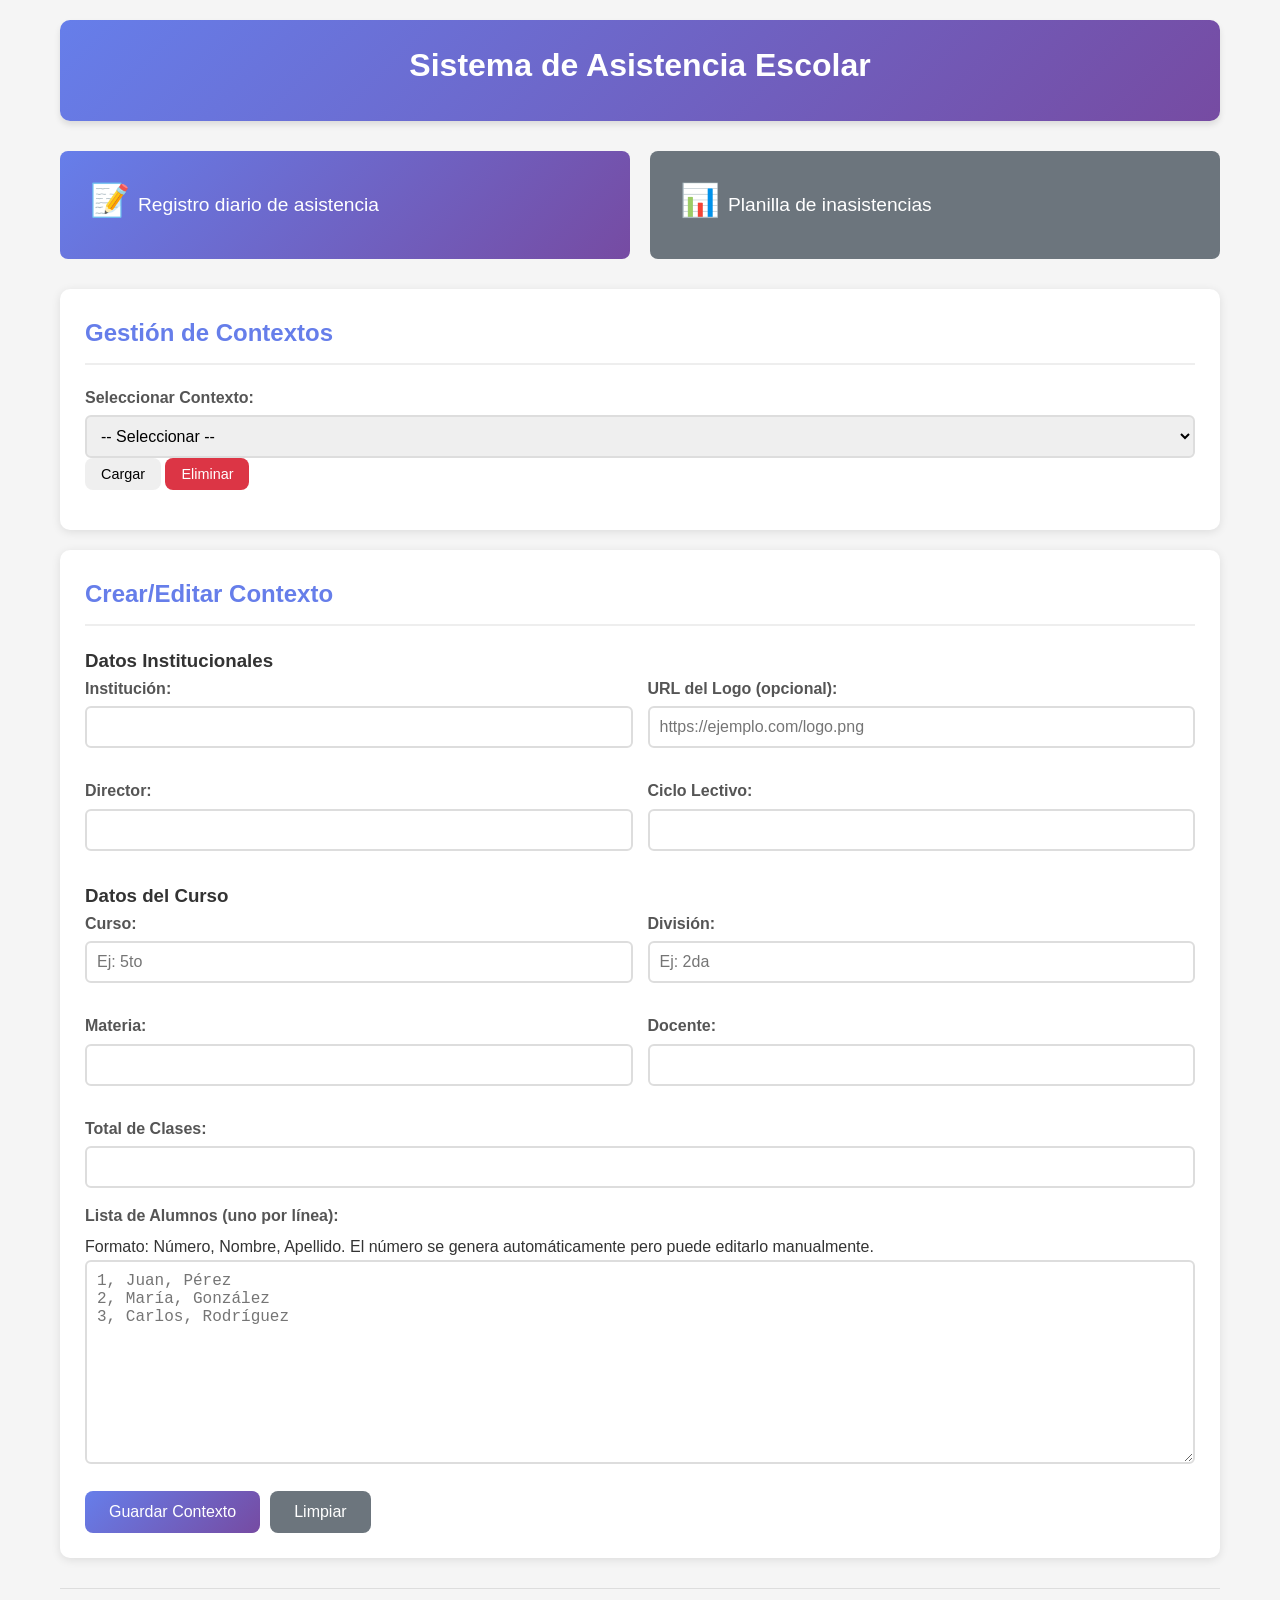
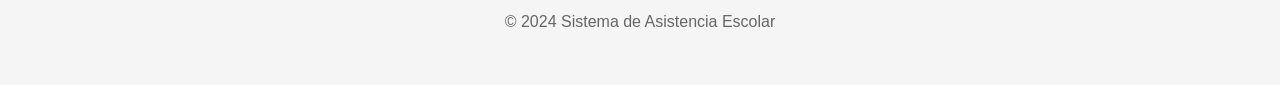
==== commit ed7f088a: "update branch" ====
--- a/index.html
+++ b/index.html
@@ -39,23 +39,26 @@
                 <div id="info-contexto" class="info-box" style="display: none;">
                     <h3>Contexto Actual</h3>
                     <p><strong>Institución:</strong> <span id="info-institucion"></span></p>
+                    <p><strong>Curso:</strong> <span id="info-curso"></span> - <strong>División:</strong> <span id="info-division"></span></p>
                     <p><strong>Materia:</strong> <span id="info-materia"></span></p>
                     <p><strong>Docente:</strong> <span id="info-docente"></span></p>
                     <p><strong>Ciclo Lectivo:</strong> <span id="info-ciclo"></span></p>
                     <p><strong>Total Clases:</strong> <span id="info-total-clases"></span></p>
+                    <p><strong>Alumnos:</strong> <span id="info-alumnos"></span></p>
                 </div>
             </section>
 
             <section id="formulario-contexto" class="card">
                 <h2>Crear/Editar Contexto</h2>
                 <form id="form-contexto">
+                    <h3>Datos Institucionales</h3>
                     <div class="form-row">
                         <div class="form-group">
                             <label for="institucion">Institución:</label>
                             <input type="text" id="institucion" required>
                         </div>
                         <div class="form-group">
-                            <label for="logo-url">URL del Logo:</label>
+                            <label for="logo-url">URL del Logo (opcional):</label>
                             <input type="url" id="logo-url" placeholder="https://ejemplo.com/logo.png">
                         </div>
                     </div>
@@ -68,6 +71,18 @@
                         <div class="form-group">
                             <label for="ciclo-lectivo">Ciclo Lectivo:</label>
                             <input type="text" id="ciclo-lectivo" required>
+                        </div>
+                    </div>
+
+                    <h3>Datos del Curso</h3>
+                    <div class="form-row">
+                        <div class="form-group">
+                            <label for="curso">Curso:</label>
+                            <input type="text" id="curso" placeholder="Ej: 5to" required>
+                        </div>
+                        <div class="form-group">
+                            <label for="division">División:</label>
+                            <input type="text" id="division" placeholder="Ej: 2da" required>
                         </div>
                     </div>
 
@@ -88,7 +103,8 @@
                     </div>
 
                     <div class="form-group">
-                        <label for="lista-alumnos">Lista de Alumnos (uno por línea - Formato: Número, Nombre, Apellido):</label>
+                        <label for="lista-alumnos">Lista de Alumnos (uno por línea):</label>
+                        <p class="help-text">Formato: Número, Nombre, Apellido. El número se genera automáticamente pero puede editarlo manualmente.</p>
                         <textarea id="lista-alumnos" rows="10" placeholder="1, Juan, Pérez&#10;2, María, González&#10;3, Carlos, Rodríguez" required></textarea>
                     </div>
 
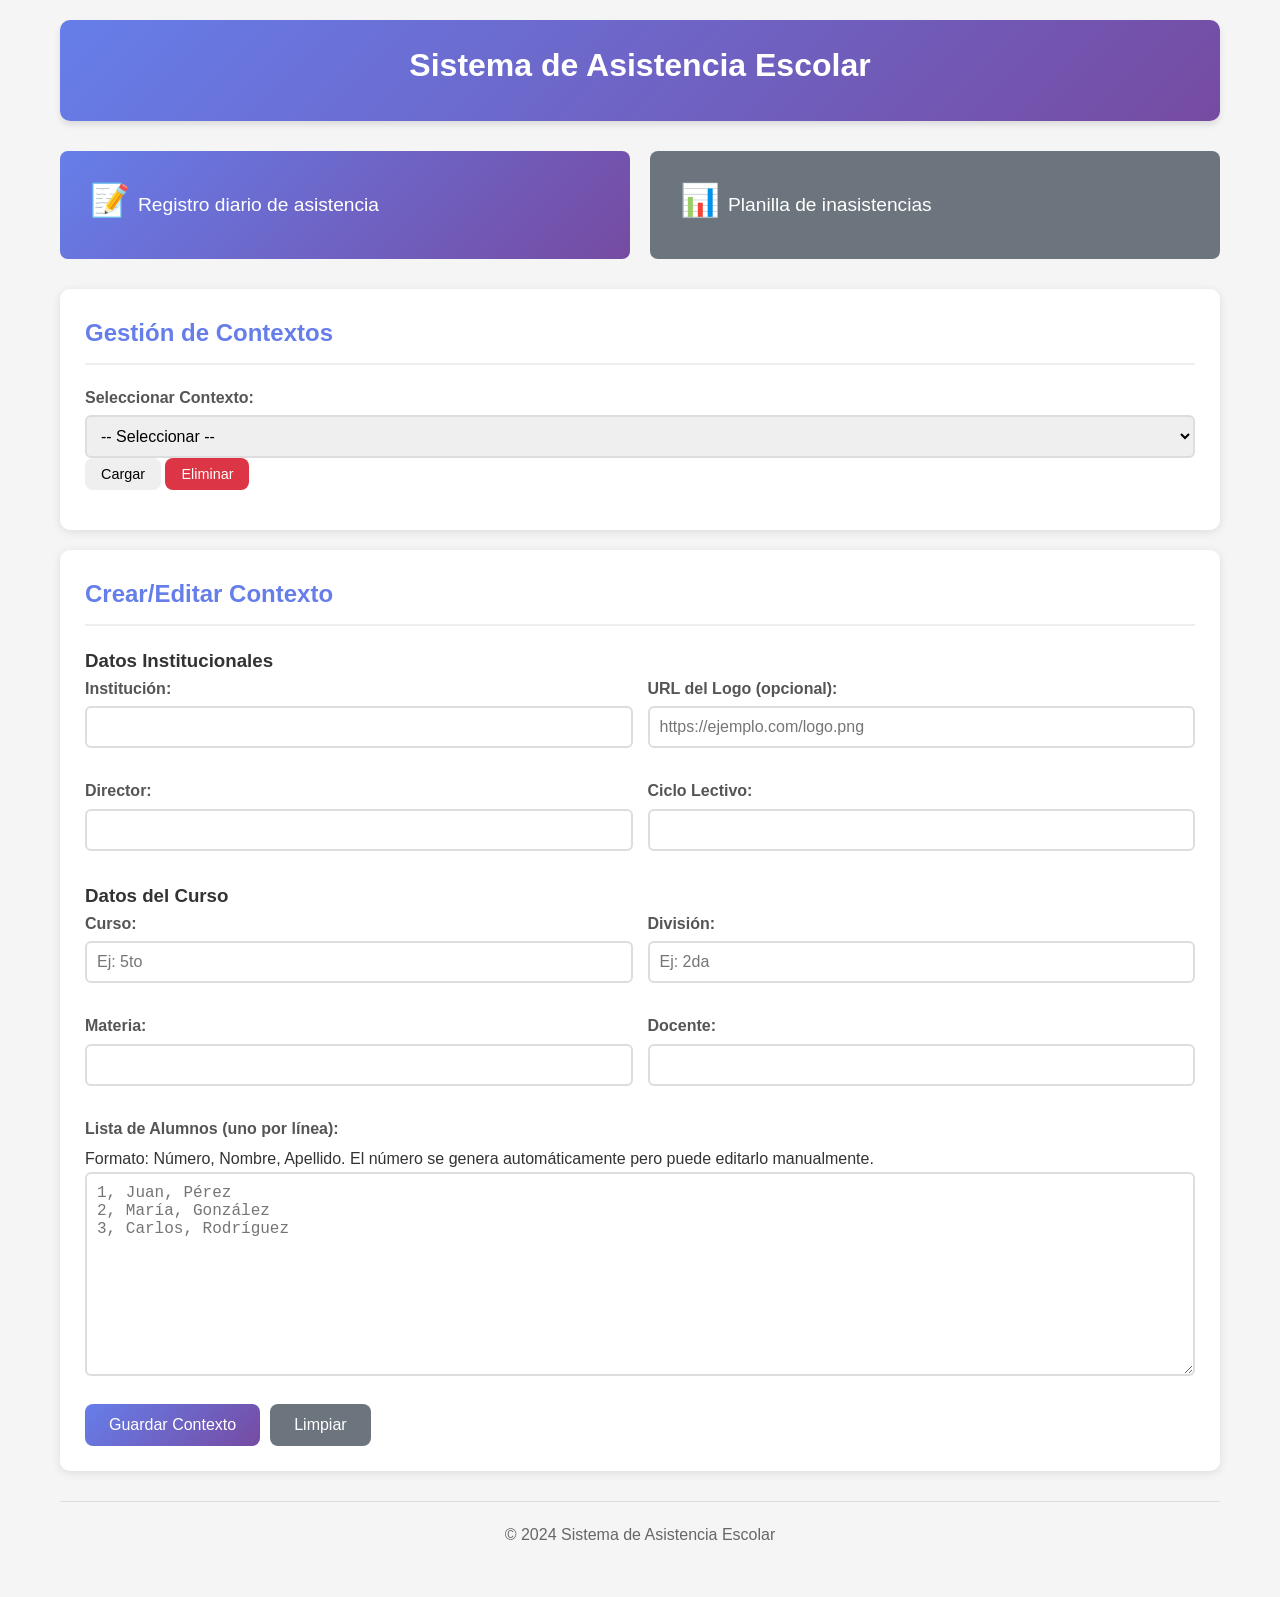
==== commit cad1c750: "Title: Implementación completa del sistema de asistencia escolar con gestión de contextos y planilla" ====
--- a/index.html
+++ b/index.html
@@ -43,7 +43,6 @@
                     <p><strong>Materia:</strong> <span id="info-materia"></span></p>
                     <p><strong>Docente:</strong> <span id="info-docente"></span></p>
                     <p><strong>Ciclo Lectivo:</strong> <span id="info-ciclo"></span></p>
-                    <p><strong>Total Clases:</strong> <span id="info-total-clases"></span></p>
                     <p><strong>Alumnos:</strong> <span id="info-alumnos"></span></p>
                 </div>
             </section>
@@ -98,11 +97,6 @@
                     </div>
 
                     <div class="form-group">
-                        <label for="total-clases">Total de Clases:</label>
-                        <input type="number" id="total-clases" min="1" required>
-                    </div>
-
-                    <div class="form-group">
                         <label for="lista-alumnos">Lista de Alumnos (uno por línea):</label>
                         <p class="help-text">Formato: Número, Nombre, Apellido. El número se genera automáticamente pero puede editarlo manualmente.</p>
                         <textarea id="lista-alumnos" rows="10" placeholder="1, Juan, Pérez&#10;2, María, González&#10;3, Carlos, Rodríguez" required></textarea>
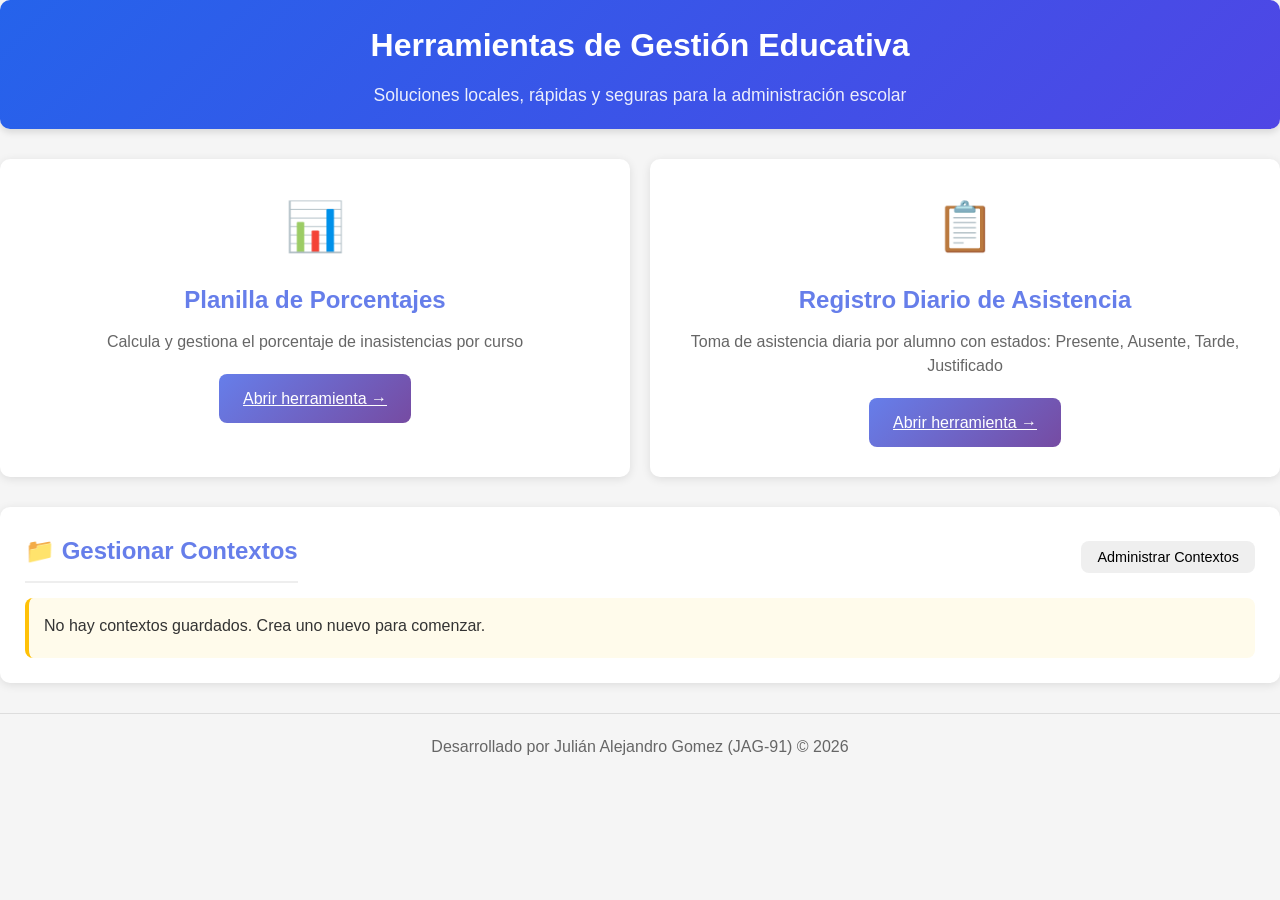
==== commit 1bd9851e: "update branch" ====
--- a/index.html
+++ b/index.html
@@ -3,130 +3,156 @@
 <head>
     <meta charset="UTF-8">
     <meta name="viewport" content="width=device-width, initial-scale=1.0">
-    <title>Sistema de Asistencia Escolar</title>
+    <title>Herramientas de Gestión Educativa</title>
     <link rel="stylesheet" href="styles.css">
 </head>
 <body>
-    <div class="container">
+    <div class="contenedor">
         <header>
-            <h1>Sistema de Asistencia Escolar</h1>
+            <h1>Herramientas de Gestión Educativa</h1>
+            <p class="subtitulo">Soluciones locales, rápidas y seguras para la administración escolar</p>
         </header>
 
         <main>
-            <div class="menu-principal">
-                <button id="btn-registro-diario" class="btn-primary">
-                    <span class="icon">📝</span>
-                    Registro diario de asistencia
-                </button>
-                <button id="btn-planilla-inasistencias" class="btn-secondary">
-                    <span class="icon">📊</span>
-                    Planilla de inasistencias
-                </button>
-            </div>
+            <!-- Grid de Herramientas -->
+            <section class="home-grid">
+                <!-- Tarjeta 1: Planilla de Porcentajes -->
+                <article class="tool-card">
+                    <div class="tool-icon">📊</div>
+                    <h2>Planilla de Porcentajes</h2>
+                    <p>Calcula y gestiona el porcentaje de inasistencias por curso</p>
+                    <a href="https://jag-91.github.io/Planilla-de-Porcentaje-de-Asistencias/" class="btn btn-primary" target="_blank" rel="noopener">
+                        Abrir herramienta →
+                    </a>
+                </article>
 
+                <!-- Tarjeta 2: Registro Diario -->
+                <article class="tool-card">
+                    <div class="tool-icon">📋</div>
+                    <h2>Registro Diario de Asistencia</h2>
+                    <p>Toma de asistencia diaria por alumno con estados: Presente, Ausente, Tarde, Justificado</p>
+                    <a href="registro-asistencia.html" class="btn btn-primary">
+                        Abrir herramienta →
+                    </a>
+                </article>
+            </section>
+
+            <!-- Sección de Contextos -->
             <section id="contexto-section" class="card">
-                <h2>Gestión de Contextos</h2>
+                <div class="card-header">
+                    <h2>📁 Gestionar Contextos</h2>
+                    <button id="btn-gestionar-contextos" class="btn btn-small">
+                        Administrar Contextos
+                    </button>
+                </div>
                 
-                <div class="form-group">
-                    <label for="selector-contextos">Seleccionar Contexto:</label>
-                    <select id="selector-contextos">
-                        <option value="">-- Seleccionar --</option>
-                    </select>
-                    <button id="btn-cargar-contexto" class="btn-small">Cargar</button>
-                    <button id="btn-eliminar-contexto" class="btn-small btn-danger">Eliminar</button>
+                <div id="info-contexto-activo" class="info-box" style="display: none;">
+                    <h3>Contexto Activo</h3>
+                    <p><strong>Nombre:</strong> <span id="info-nombre-contexto"></span></p>
+                    <p><strong>Institución:</strong> <span id="info-institucion"></span></p>
+                    <p><strong>Curso:</strong> <span id="info-curso"></span> - <strong>División:</strong> <span id="info-division"></span></p>
+                    <p><strong>Ciclo:</strong> <span id="info-ciclo"></span></p>
+                    <p><strong>Docente:</strong> <span id="info-docente"></span></p>
                 </div>
 
-                <div id="info-contexto" class="info-box" style="display: none;">
-                    <h3>Contexto Actual</h3>
-                    <p><strong>Institución:</strong> <span id="info-institucion"></span></p>
-                    <p><strong>Curso:</strong> <span id="info-curso"></span> - <strong>División:</strong> <span id="info-division"></span></p>
-                    <p><strong>Materia:</strong> <span id="info-materia"></span></p>
-                    <p><strong>Docente:</strong> <span id="info-docente"></span></p>
-                    <p><strong>Ciclo Lectivo:</strong> <span id="info-ciclo"></span></p>
-                    <p><strong>Alumnos:</strong> <span id="info-alumnos"></span></p>
+                <div id="no-contextos-msg" class="info-box info-warning">
+                    <p>No hay contextos guardados. Crea uno nuevo para comenzar.</p>
                 </div>
-            </section>
-
-            <section id="formulario-contexto" class="card">
-                <h2>Crear/Editar Contexto</h2>
-                <form id="form-contexto">
-                    <h3>Datos Institucionales</h3>
-                    <div class="form-row">
-                        <div class="form-group">
-                            <label for="institucion">Institución:</label>
-                            <input type="text" id="institucion" required>
-                        </div>
-                        <div class="form-group">
-                            <label for="logo-url">URL del Logo (opcional):</label>
-                            <input type="url" id="logo-url" placeholder="https://ejemplo.com/logo.png">
-                        </div>
-                    </div>
-
-                    <div class="form-row">
-                        <div class="form-group">
-                            <label for="director">Director:</label>
-                            <input type="text" id="director" required>
-                        </div>
-                        <div class="form-group">
-                            <label for="ciclo-lectivo">Ciclo Lectivo:</label>
-                            <input type="text" id="ciclo-lectivo" required>
-                        </div>
-                    </div>
-
-                    <h3>Datos del Curso</h3>
-                    <div class="form-row">
-                        <div class="form-group">
-                            <label for="curso">Curso:</label>
-                            <input type="text" id="curso" placeholder="Ej: 5to" required>
-                        </div>
-                        <div class="form-group">
-                            <label for="division">División:</label>
-                            <input type="text" id="division" placeholder="Ej: 2da" required>
-                        </div>
-                    </div>
-
-                    <div class="form-row">
-                        <div class="form-group">
-                            <label for="materia">Materia:</label>
-                            <input type="text" id="materia" required>
-                        </div>
-                        <div class="form-group">
-                            <label for="docente">Docente:</label>
-                            <input type="text" id="docente" required>
-                        </div>
-                    </div>
-
-                    <div class="form-group">
-                        <label for="lista-alumnos">Lista de Alumnos (uno por línea):</label>
-                        <p class="help-text">Formato: Número, Nombre, Apellido. El número se genera automáticamente pero puede editarlo manualmente.</p>
-                        <textarea id="lista-alumnos" rows="10" placeholder="1, Juan, Pérez&#10;2, María, González&#10;3, Carlos, Rodríguez" required></textarea>
-                    </div>
-
-                    <div class="form-actions">
-                        <button type="submit" class="btn-primary">Guardar Contexto</button>
-                        <button type="reset" class="btn-secondary">Limpiar</button>
-                    </div>
-                </form>
             </section>
         </main>
 
-        <!-- Modal de Observaciones -->
-        <div id="modal-observaciones" class="modal" style="display: none;">
-            <div class="modal-content">
-                <h3>Agregar Observaciones</h3>
-                <textarea id="texto-observaciones" rows="5" placeholder="Ingrese las observaciones que aparecerán en la impresión..."></textarea>
-                <div class="modal-actions">
-                    <button id="btn-cancelar-observaciones" class="btn-secondary">Cancelar</button>
-                    <button id="btn-imprimir-con-observaciones" class="btn-primary">Imprimir</button>
+        <footer>
+            <p>Desarrollado por Julián Alejandro Gomez (JAG-91) &copy; <span id="anio-actual"></span></p>
+        </footer>
+    </div>
+
+    <!-- Modal de Gestión de Contextos -->
+    <div id="modal-contextos" class="modal" style="display: none;">
+        <div class="modal-contenido modal-contextos-content">
+            <div class="modal-header">
+                <h2>📁 Gestionar Contextos</h2>
+                <button class="btn-close" id="btn-cerrar-modal-contextos">&times;</button>
+            </div>
+            
+            <div class="modal-body">
+                <!-- Lista de contextos -->
+                <div class="contextos-lista-container">
+                    <h3>Contextos Guardados</h3>
+                    <div id="lista-contextos" class="contextos-lista">
+                        <!-- Se llena dinámicamente -->
+                    </div>
+                    <button id="btn-crear-contexto" class="btn btn-secondary btn-full">
+                        + Crear Nuevo Contexto
+                    </button>
+                </div>
+
+                <!-- Formulario de creación/edición -->
+                <div id="formulario-contexto-container" class="formulario-contexto-container" style="display: none;">
+                    <h3 id="form-titulo-contexto">Crear Nuevo Contexto</h3>
+                    <form id="form-contexto">
+                        <input type="hidden" id="contexto-id-editar">
+                        
+                        <div class="form-group">
+                            <label for="contexto-nombre">Nombre del contexto *</label>
+                            <input type="text" id="contexto-nombre" placeholder="Ej: 5to A - Matemática 2026" required>
+                        </div>
+
+                        <h4>Datos Institucionales</h4>
+                        
+                        <div class="form-row">
+                            <div class="form-group">
+                                <label for="contexto-institucion">Institución *</label>
+                                <input type="text" id="contexto-institucion" required>
+                            </div>
+                            <div class="form-group">
+                                <label for="contexto-logo-url">URL del Logo (opcional)</label>
+                                <input type="url" id="contexto-logo-url" placeholder="https://ejemplo.com/logo.png">
+                            </div>
+                        </div>
+
+                        <div class="form-row">
+                            <div class="form-group">
+                                <label for="contexto-curso">Curso *</label>
+                                <input type="text" id="contexto-curso" placeholder="Ej: 5to" required>
+                            </div>
+                            <div class="form-group">
+                                <label for="contexto-division">División</label>
+                                <input type="text" id="contexto-division" placeholder="Ej: A">
+                            </div>
+                        </div>
+
+                        <div class="form-row">
+                            <div class="form-group">
+                                <label for="contexto-ciclo">Ciclo Lectivo</label>
+                                <input type="text" id="contexto-ciclo" placeholder="Ej: 2026">
+                            </div>
+                            <div class="form-group">
+                                <label for="contexto-periodo">Período</label>
+                                <input type="text" id="contexto-periodo" placeholder="Ej: 1er Cuatrimestre">
+                            </div>
+                        </div>
+
+                        <div class="form-group">
+                            <label for="contexto-docente">Docente *</label>
+                            <input type="text" id="contexto-docente" required>
+                        </div>
+
+                        <div class="form-group">
+                            <label for="contexto-observaciones">Observaciones</label>
+                            <textarea id="contexto-observaciones" rows="3" placeholder="Observaciones generales..."></textarea>
+                        </div>
+
+                        <div class="form-actions">
+                            <button type="submit" class="btn btn-primary">💾 Guardar Contexto</button>
+                            <button type="button" id="btn-cancelar-form-contexto" class="btn btn-secondary">Cancelar</button>
+                        </div>
+                    </form>
                 </div>
             </div>
         </div>
-
-        <footer>
-            <p>&copy; 2024 Sistema de Asistencia Escolar</p>
-        </footer>
     </div>
 
-    <script src="app.js"></script>
+    <script src="contextos.js"></script>
+    <script src="script.js"></script>
 </body>
 </html>
--- a/styles.css
+++ b/styles.css
@@ -585,3 +585,538 @@
 .hidden {
     display: none;
 }
+
+/* ========================================
+   NUEVAS CLASES PARA HOME Y REGISTRO
+   ======================================== */
+
+/* Header con degradado azul */
+header {
+    background: linear-gradient(135deg, #2563eb, #4f46e5);
+}
+
+.subtitulo {
+    font-size: 1.1rem;
+    opacity: 0.9;
+    margin-top: 5px;
+}
+
+/* Grid de herramientas en Home */
+.home-grid {
+    display: grid;
+    grid-template-columns: repeat(auto-fit, minmax(280px, 1fr));
+    gap: 20px;
+    margin-bottom: 30px;
+}
+
+.tool-card {
+    background: white;
+    padding: 30px;
+    border-radius: var(--radio, 10px);
+    box-shadow: var(--sombra, 0 2px 10px rgba(0,0,0,0.1));
+    text-align: center;
+    transition: transform 0.3s ease, box-shadow 0.3s ease;
+}
+
+.tool-card:hover {
+    transform: translateY(-5px);
+    box-shadow: 0 8px 25px rgba(0,0,0,0.15);
+}
+
+.tool-icon {
+    font-size: 3rem;
+    margin-bottom: 15px;
+}
+
+.tool-card h2 {
+    color: var(--color-primario, #667eea);
+    margin-bottom: 10px;
+    font-size: 1.5rem;
+}
+
+.tool-card p {
+    color: #666;
+    margin-bottom: 20px;
+    line-height: 1.5;
+}
+
+/* Navegación en header */
+.nav-buttons {
+    display: flex;
+    gap: 10px;
+    justify-content: center;
+    flex-wrap: wrap;
+    margin-top: 15px;
+}
+
+/* Card header con botón */
+.card-header {
+    display: flex;
+    justify-content: space-between;
+    align-items: center;
+    margin-bottom: 15px;
+    flex-wrap: wrap;
+    gap: 10px;
+}
+
+.card-header h2 {
+    margin-bottom: 0;
+}
+
+/* Botones de estado */
+.estado-botones {
+    display: flex;
+    gap: 5px;
+    flex-wrap: wrap;
+}
+
+.estado-btn {
+    padding: 6px 10px;
+    border: 2px solid #ddd;
+    border-radius: 6px;
+    background: white;
+    cursor: pointer;
+    font-size: 0.85rem;
+    transition: all 0.2s ease;
+    min-height: 44px;
+    min-width: 44px;
+}
+
+.estado-btn:hover {
+    transform: scale(1.05);
+}
+
+.estado-btn.activo {
+    border-color: currentColor;
+    color: white;
+}
+
+.estado-btn[data-estado="presente"].activo {
+    background: var(--verde, #28a745);
+    border-color: var(--verde, #28a745);
+    color: white;
+}
+
+.estado-btn[data-estado="ausente"].activo {
+    background: var(--rojo, #dc3545);
+    border-color: var(--rojo, #dc3545);
+    color: white;
+}
+
+.estado-btn[data-estado="tarde"].activo {
+    background: var(--amarillo, #ffc107);
+    border-color: var(--amarillo, #ffc107);
+    color: #333;
+}
+
+.estado-btn[data-estado="justificado"].activo {
+    background: var(--color-primario, #667eea);
+    border-color: var(--color-primario, #667eea);
+    color: white;
+}
+
+/* Estados en tabla */
+.estado-tarde {
+    color: var(--amarillo, #ffc107);
+    font-weight: 600;
+}
+
+.estado-justificado {
+    color: var(--color-primario, #667eea);
+    font-weight: 600;
+}
+
+/* Estadísticas grid */
+.stats-grid {
+    display: grid;
+    grid-template-columns: repeat(auto-fit, minmax(120px, 1fr));
+    gap: 15px;
+}
+
+.stat-item {
+    background: #f8f9fa;
+    padding: 15px;
+    border-radius: 8px;
+    text-align: center;
+    border-left: 4px solid #ddd;
+}
+
+.stat-presente { border-left-color: var(--verde, #28a745); }
+.stat-ausente { border-left-color: var(--rojo, #dc3545); }
+.stat-tarde { border-left-color: var(--amarillo, #ffc107); }
+.stat-justificado { border-left-color: var(--color-primario, #667eea); }
+
+.stat-icon {
+    font-size: 1.5rem;
+    display: block;
+    margin-bottom: 5px;
+}
+
+.stat-numero {
+    font-size: 1.8rem;
+    font-weight: bold;
+    display: block;
+    color: #333;
+}
+
+.stat-label {
+    font-size: 0.85rem;
+    color: #666;
+    text-transform: uppercase;
+}
+
+/* Contextos en modal */
+.contextos-lista {
+    max-height: 300px;
+    overflow-y: auto;
+    margin-bottom: 15px;
+}
+
+.contexto-item {
+    display: flex;
+    justify-content: space-between;
+    align-items: center;
+    padding: 12px;
+    border: 2px solid #eee;
+    border-radius: 8px;
+    margin-bottom: 10px;
+    transition: all 0.2s ease;
+}
+
+.contexto-item.activo {
+    border-color: var(--verde, #28a745);
+    background: #f0fff4;
+}
+
+.contexto-info {
+    flex: 1;
+}
+
+.contexto-nombre {
+    font-weight: 600;
+    color: #333;
+    margin-bottom: 3px;
+}
+
+.contexto-detalle {
+    font-size: 0.85rem;
+    color: #666;
+}
+
+.contexto-acciones {
+    display: flex;
+    gap: 5px;
+    flex-wrap: wrap;
+}
+
+.badge-activo {
+    background: var(--verde, #28a745);
+    color: white;
+    padding: 4px 10px;
+    border-radius: 20px;
+    font-size: 0.75rem;
+    font-weight: 600;
+}
+
+.formulario-contexto-container {
+    max-height: 70vh;
+    overflow-y: auto;
+}
+
+.no-contextos {
+    text-align: center;
+    color: #666;
+    padding: 20px;
+}
+
+.info-warning {
+    border-left-color: var(--amarillo, #ffc107);
+    background: #fffbeb;
+}
+
+/* Modal improvements */
+.modal-contenido {
+    background: white;
+    padding: 25px;
+    border-radius: 10px;
+    max-width: 600px;
+    width: 90%;
+    max-height: 90vh;
+    overflow-y: auto;
+    box-shadow: 0 10px 30px rgba(0,0,0,0.3);
+}
+
+.modal-header {
+    display: flex;
+    justify-content: space-between;
+    align-items: center;
+    margin-bottom: 20px;
+    padding-bottom: 15px;
+    border-bottom: 2px solid #eee;
+}
+
+.modal-header h2 {
+    margin-bottom: 0;
+    color: var(--color-primario, #667eea);
+}
+
+.btn-close {
+    background: none;
+    border: none;
+    font-size: 1.8rem;
+    cursor: pointer;
+    color: #999;
+    line-height: 1;
+    padding: 0;
+    width: 30px;
+    height: 30px;
+    display: flex;
+    align-items: center;
+    justify-content: center;
+}
+
+.btn-close:hover {
+    color: #333;
+}
+
+.modal-body {
+    margin-top: 15px;
+}
+
+.btn-full {
+    width: 100%;
+    justify-content: center;
+}
+
+/* Formulario de selección */
+.formulario-seleccion {
+    margin-bottom: 20px;
+}
+
+/* ========================================
+   ESTILOS DE IMPRESIÓN ACTUALIZADOS
+   ======================================== */
+
+@media print {
+    /* Ocultar elementos interactivos */
+    header:not(.print-header),
+    .home-grid,
+    .menu-principal,
+    #contexto-section,
+    #formulario-contexto,
+    .formulario-seleccion,
+    .botonesTabla,
+    .estadisticas,
+    .nav-buttons,
+    footer,
+    .modal,
+    .toast-contexto,
+    button,
+    .acciones {
+        display: none !important;
+    }
+
+    body {
+        background: white;
+        font-size: 12pt;
+        line-height: 1.4;
+    }
+
+    .contenedor {
+        max-width: 100%;
+        padding: 0;
+        margin: 0;
+    }
+
+    /* Contenedor de impresión */
+    .impresion-contenedor {
+        display: block !important;
+        padding: 20px;
+    }
+
+    /* Encabezado de impresión */
+    .impresion-encabezado {
+        display: flex;
+        justify-content: space-between;
+        align-items: center;
+        padding-bottom: 15px;
+        border-bottom: 2px solid #333;
+        margin-bottom: 20px;
+    }
+
+    .impresion-encabezado h1 {
+        font-size: 16pt;
+        margin-bottom: 5px;
+        color: #333;
+    }
+
+    .impresion-info p {
+        margin-bottom: 3px;
+        font-size: 10pt;
+    }
+
+    /* Título y fecha */
+    .impresion-contenedor h2 {
+        font-size: 14pt;
+        margin: 15px 0 10px 0;
+        color: #333;
+    }
+
+    .impresion-fecha {
+        margin-bottom: 15px;
+        font-size: 11pt;
+    }
+
+    /* Tabla de impresión */
+    .print-table {
+        width: 100%;
+        border-collapse: collapse;
+        margin-bottom: 20px;
+        font-size: 11pt;
+    }
+
+    .print-table th,
+    .print-table td {
+        border: 1px solid #333;
+        padding: 8px 10px;
+        text-align: left;
+    }
+
+    .print-table th {
+        background-color: #f0f0f0;
+        font-weight: bold;
+        text-transform: uppercase;
+        font-size: 9pt;
+        -webkit-print-color-adjust: exact;
+        print-color-adjust: exact;
+    }
+
+    .print-table td {
+        font-size: 10pt;
+    }
+
+    /* Observaciones */
+    .print-observaciones {
+        margin-top: 20px;
+        padding: 15px;
+        border: 1px solid #333;
+        border-radius: 5px;
+        page-break-inside: avoid;
+    }
+
+    .print-observaciones h3 {
+        font-size: 11pt;
+        margin-bottom: 8px;
+        color: #333;
+    }
+
+    .print-observaciones p {
+        font-size: 10pt;
+        white-space: pre-wrap;
+        margin: 0;
+    }
+
+    /* Footer de impresión */
+    .print-footer {
+        margin-top: 40px;
+        padding-top: 20px;
+        border-top: 1px solid #333;
+        text-align: center;
+    }
+
+    .print-footer p {
+        margin: 5px 0;
+        font-size: 10pt;
+    }
+
+    .print-footer p:first-child {
+        margin-bottom: 15px;
+    }
+
+    /* Evitar cortes de página */
+    .print-table tr {
+        page-break-inside: avoid;
+    }
+
+    .print-table {
+        page-break-inside: auto;
+    }
+
+    /* Forzar colores en impresión */
+    * {
+        -webkit-print-color-adjust: exact !important;
+        print-color-adjust: exact !important;
+    }
+}
+
+/* ========================================
+   RESPONSIVE MOBILE FIRST
+   ======================================== */
+
+@media (max-width: 600px) {
+    .home-grid {
+        grid-template-columns: 1fr;
+    }
+
+    .tool-card {
+        padding: 20px;
+    }
+
+    .tool-icon {
+        font-size: 2.5rem;
+    }
+
+    .nav-buttons {
+        flex-direction: column;
+    }
+
+    .nav-buttons .btn {
+        width: 100%;
+        justify-content: center;
+    }
+
+    .card-header {
+        flex-direction: column;
+        align-items: flex-start;
+    }
+
+    .estado-botones {
+        flex-direction: column;
+    }
+
+    .estado-btn {
+        width: 100%;
+        text-align: left;
+        justify-content: flex-start;
+    }
+
+    .stats-grid {
+        grid-template-columns: repeat(2, 1fr);
+    }
+
+    .contexto-item {
+        flex-direction: column;
+        align-items: flex-start;
+        gap: 10px;
+    }
+
+    .contexto-acciones {
+        width: 100%;
+        justify-content: flex-end;
+    }
+
+    .tabla-responsive {
+        overflow-x: auto;
+        -webkit-overflow-scrolling: touch;
+    }
+
+    table {
+        min-width: 500px;
+    }
+}
+
+@media (min-width: 601px) {
+    .home-grid {
+        grid-template-columns: repeat(2, 1fr);
+    }
+}
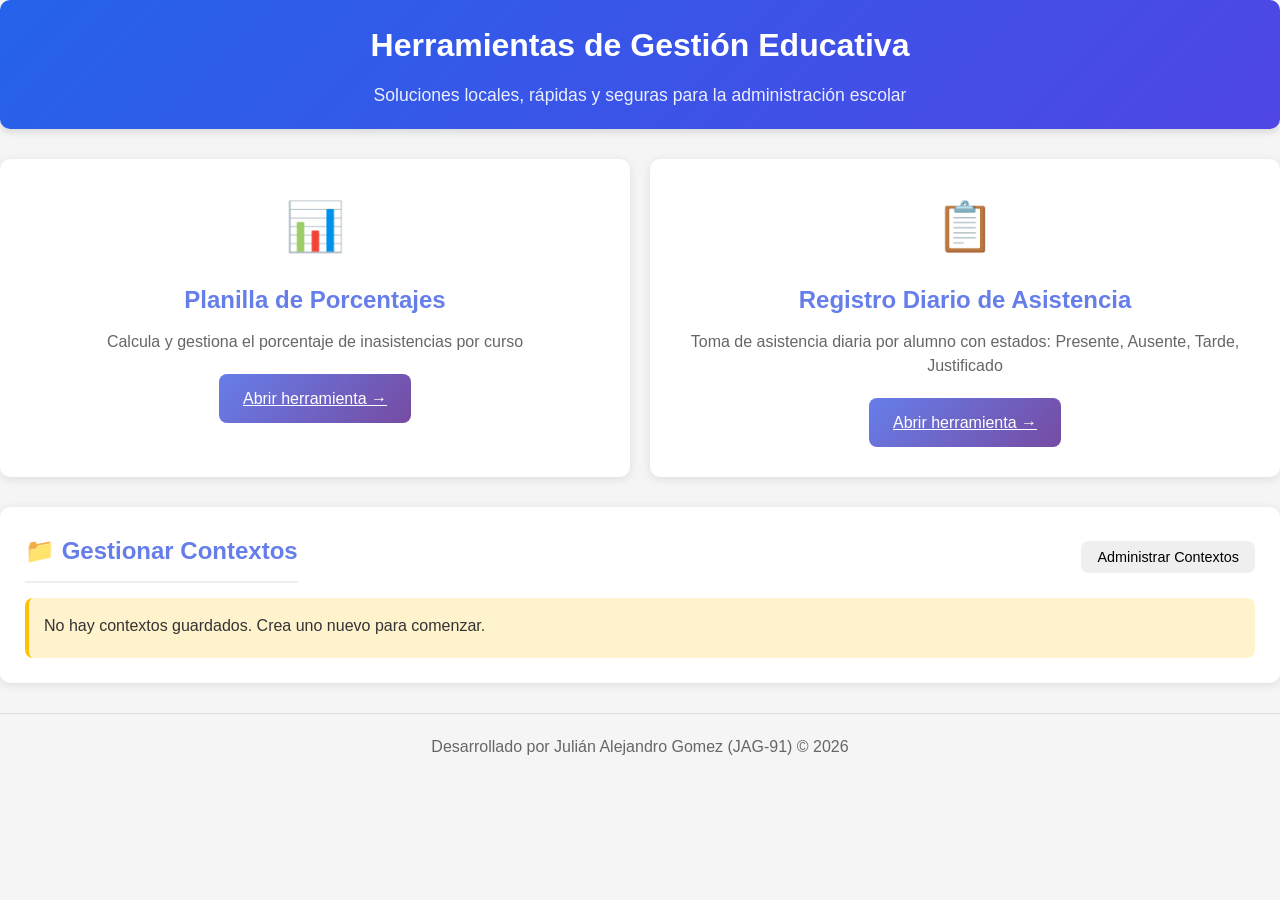
==== commit 62b53304: "update branch" ====
--- a/index.html
+++ b/index.html
@@ -142,12 +142,54 @@
                             <textarea id="contexto-observaciones" rows="3" placeholder="Observaciones generales..."></textarea>
                         </div>
 
+                        <!-- Sección de Alumnos -->
+                        <div class="form-group grupo-alumnos">
+                            <h4>Alumnos</h4>
+                            <button type="button" id="btn-agregar-alumno" class="btn btn-small btn-secondary">+ Agregar Alumno</button>
+                            
+                            <div id="lista-alumnos-contexto" class="lista-alumnos-contexto" style="margin-top: 10px;">
+                                <!-- Se llena dinámicamente -->
+                            </div>
+                        </div>
+
                         <div class="form-actions">
                             <button type="submit" class="btn btn-primary">💾 Guardar Contexto</button>
                             <button type="button" id="btn-cancelar-form-contexto" class="btn btn-secondary">Cancelar</button>
                         </div>
                     </form>
                 </div>
+            </div>
+        </div>
+    </div>
+
+    <!-- Modal para agregar/editar alumno -->
+    <div id="modal-alumno" class="modal" style="display: none;">
+        <div class="modal-contenido modal-alumno-content">
+            <div class="modal-header">
+                <h2 id="titulo-modal-alumno">Agregar Alumno</h2>
+                <button class="btn-close" id="btn-cerrar-modal-alumno">&times;</button>
+            </div>
+            
+            <div class="modal-body">
+                <form id="form-alumno">
+                    <input type="hidden" id="alumno-id-editar">
+                    <div class="form-group">
+                        <label for="alumno-orden">N° Orden</label>
+                        <input type="number" id="alumno-orden" min="1" placeholder="Auto-completado">
+                    </div>
+                    <div class="form-group">
+                        <label for="alumno-nombre">Nombre *</label>
+                        <input type="text" id="alumno-nombre" required>
+                    </div>
+                    <div class="form-group">
+                        <label for="alumno-apellido">Apellido *</label>
+                        <input type="text" id="alumno-apellido" required>
+                    </div>
+                    <div class="form-actions">
+                        <button type="submit" class="btn btn-primary">💾 Guardar</button>
+                        <button type="button" id="btn-cancelar-alumno" class="btn btn-secondary">Cancelar</button>
+                    </div>
+                </form>
             </div>
         </div>
     </div>
--- a/styles.css
+++ b/styles.css
@@ -201,6 +201,28 @@
     margin-bottom: 5px;
 }
 
+.info-warning {
+    background: #fff3cd;
+    border-left-color: #ffc107;
+}
+
+.info-help {
+    background: #e7f3ff;
+    border-left-color: #2196f3;
+    font-size: 0.9rem;
+    margin-top: 10px;
+}
+
+.info-help a {
+    color: #667eea;
+    font-weight: 600;
+    text-decoration: none;
+}
+
+.info-help a:hover {
+    text-decoration: underline;
+}
+
 /* ========================================
    TABLAS
    ======================================== */
@@ -827,11 +849,6 @@
     text-align: center;
     color: #666;
     padding: 20px;
-}
-
-.info-warning {
-    border-left-color: var(--amarillo, #ffc107);
-    background: #fffbeb;
 }
 
 /* Modal improvements */
@@ -1120,3 +1137,136 @@
         grid-template-columns: repeat(2, 1fr);
     }
 }
+
+/* ========================================
+   GESTIÓN DE ALUMNOS EN CONTEXTOS
+   ======================================== */
+
+.grupo-alumnos {
+    margin-top: 20px;
+    padding-top: 20px;
+    border-top: 1px solid var(--gris);
+}
+
+.lista-alumnos-contexto {
+    margin-top: 15px;
+}
+
+.tabla-alumnos-contexto {
+    display: flex;
+    flex-direction: column;
+    gap: 8px;
+    margin-top: 10px;
+}
+
+.alumno-header {
+    display: grid;
+    grid-template-columns: 50px 2fr 2fr 140px;
+    gap: 10px;
+    padding: 10px;
+    background-color: var(--gris);
+    border-radius: var(--radio);
+    font-weight: 600;
+    font-size: 14px;
+    color: var(--texto);
+}
+
+.alumno-row {
+    display: grid;
+    grid-template-columns: 50px 2fr 2fr 140px;
+    gap: 10px;
+    padding: 10px;
+    background-color: var(--blanco);
+    border: 1px solid var(--gris);
+    border-radius: var(--radio);
+    align-items: center;
+    transition: box-shadow 0.2s ease;
+}
+
+.alumno-row:hover {
+    box-shadow: 0 2px 8px rgba(0, 0, 0, 0.1);
+}
+
+.alumno-orden {
+    font-weight: 600;
+    text-align: center;
+    color: var(--color-primario);
+}
+
+.alumno-apellido,
+.alumno-nombre {
+    overflow: hidden;
+    text-overflow: ellipsis;
+    white-space: nowrap;
+}
+
+.alumno-acciones {
+    display: flex;
+    gap: 5px;
+    justify-content: flex-end;
+}
+
+.btn-icon {
+    background: none;
+    border: none;
+    cursor: pointer;
+    font-size: 16px;
+    padding: 5px 8px;
+    border-radius: var(--radio);
+    transition: background-color 0.2s ease;
+    min-width: 32px;
+    min-height: 32px;
+    display: flex;
+    align-items: center;
+    justify-content: center;
+}
+
+.btn-icon:hover {
+    background-color: var(--gris);
+}
+
+.btn-subir:hover {
+    background-color: #e3f2fd;
+}
+
+.btn-bajar:hover {
+    background-color: #e3f2fd;
+}
+
+.btn-editar-alumno:hover {
+    background-color: #fff3e0;
+}
+
+.btn-eliminar-alumno:hover {
+    background-color: #ffebee;
+}
+
+/* Modal de alumno */
+.modal-alumno-content {
+    max-width: 450px;
+}
+
+/* Responsive para gestión de alumnos */
+@media (max-width: 600px) {
+    .alumno-header,
+    .alumno-row {
+        grid-template-columns: 40px 1fr 80px;
+        gap: 8px;
+    }
+    
+    .alumno-header span:nth-child(2),
+    .alumno-row .alumno-nombre {
+        display: none;
+    }
+    
+    .alumno-acciones {
+        justify-content: center;
+    }
+    
+    .btn-icon {
+        padding: 3px 6px;
+        font-size: 14px;
+        min-width: 28px;
+        min-height: 28px;
+    }
+}
